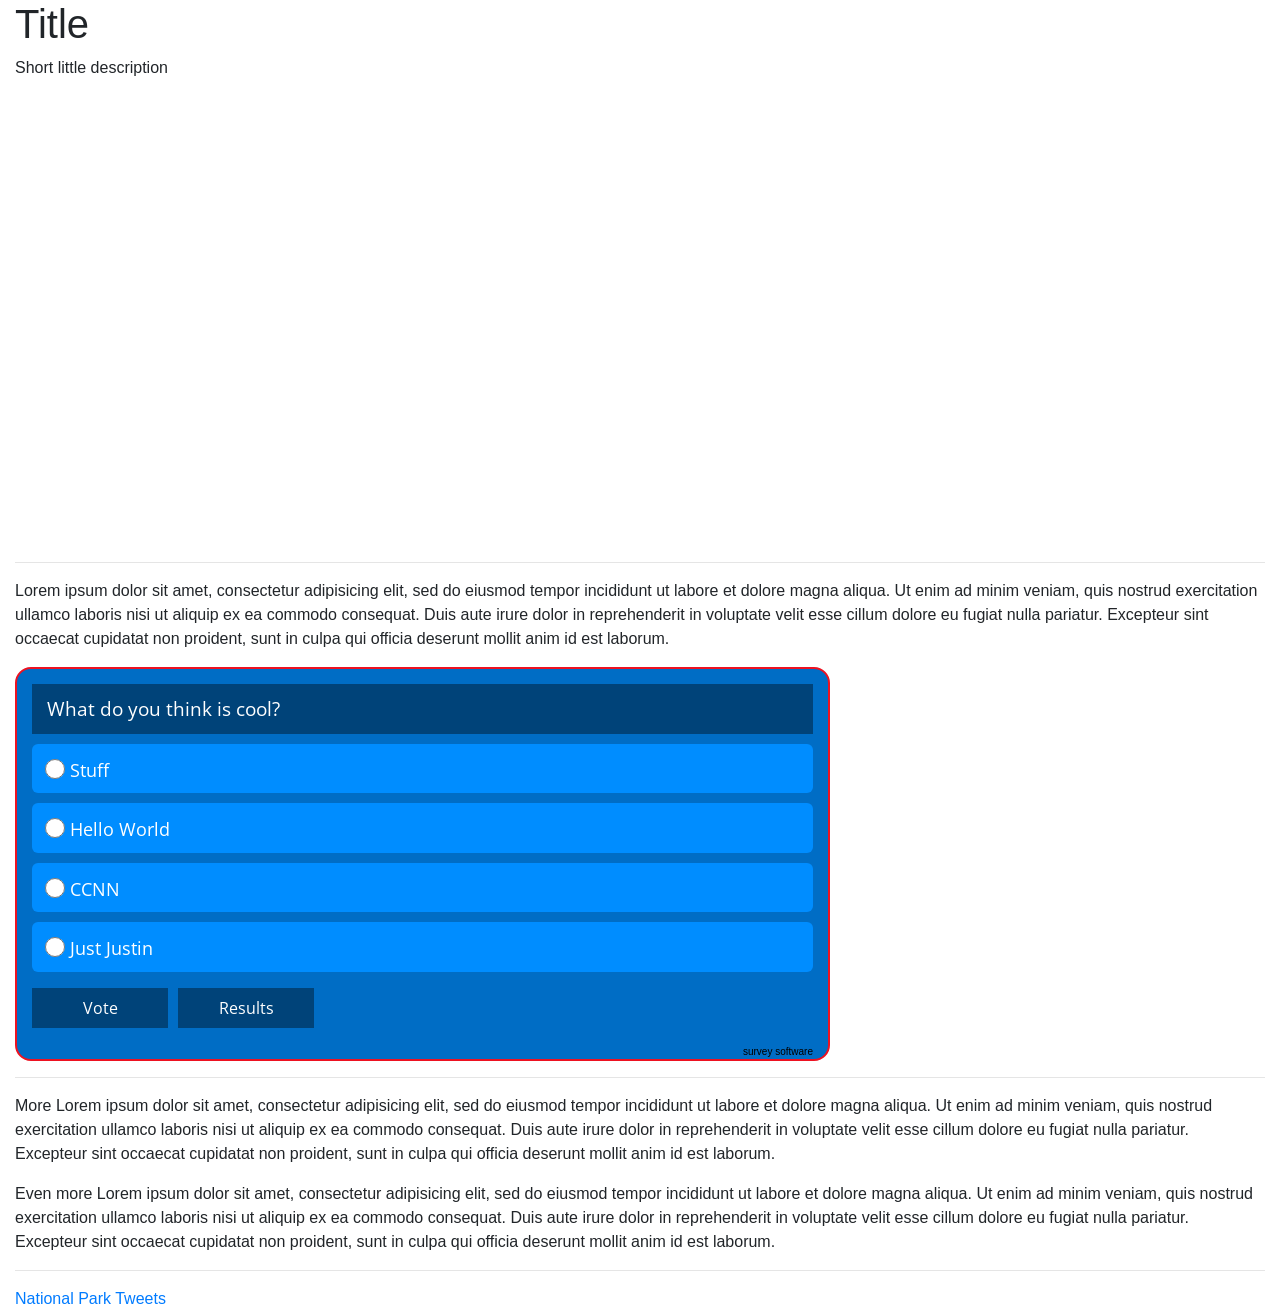
==== page.html @ 218500fc "Fixes Twitter timeline gridview and YouTube video responsiveness" ====
<!DOCTYPE html>
<html lang='en-US'>
  <head>
    <meta charset="utf-8">
    <title>Interactive Graphic Template</title>
    <link rel="stylesheet" href=".style.css" type="text/css">
    <link rel="stylesheet" href="https://maxcdn.bootstrapcdn.com/bootstrap/4.0.0-beta/css/bootstrap.min.css" integrity="sha384-/Y6pD6FV/Vv2HJnA6t+vslU6fwYXjCFtcEpHbNJ0lyAFsXTsjBbfaDjzALeQsN6M" crossorigin="anonymous">
    <script src="https://code.jquery.com/jquery-3.2.1.slim.min.js" integrity="sha384-KJ3o2DKtIkvYIK3UENzmM7KCkRr/rE9/Qpg6aAZGJwFDMVNA/GpGFF93hXpG5KkN" crossorigin="anonymous"></script>
    <script src="https://cdnjs.cloudflare.com/ajax/libs/popper.js/1.11.0/umd/popper.min.js" integrity="sha384-b/U6ypiBEHpOf/4+1nzFpr53nxSS+GLCkfwBdFNTxtclqqenISfwAzpKaMNFNmj4" crossorigin="anonymous"></script>
    <script src="https://maxcdn.bootstrapcdn.com/bootstrap/4.0.0-beta/js/bootstrap.min.js" integrity="sha384-h0AbiXch4ZDo7tp9hKZ4TsHbi047NrKGLO3SEJAg45jXxnGIfYzk4Si90RDIqNm1" crossorigin="anonymous"></script>

  </head>
  <body>
    <div class="container-fluid">
      <h1>Title</h1>
      <p>Short little description</p>
      <div style="max-width: 800px; max-height: 450px" class="embed-responsive embed-responsive-16by9">
        <iframe style="max-width: 800px; max-height: 450px" embed-responsive-item" src="https://www.youtube.com/embed/oHg5SJYRHA0?rel=0" frameborder="0" allowfullscreen"></iframe>
      </div>
      <hr />
      <p>Lorem ipsum dolor sit amet, consectetur adipisicing elit, sed do eiusmod tempor incididunt ut labore et dolore magna aliqua. Ut enim ad minim veniam, quis nostrud exercitation ullamco laboris nisi ut aliquip ex ea commodo consequat. Duis aute irure dolor in reprehenderit in voluptate velit esse cillum dolore eu fugiat nulla pariatur. Excepteur sint occaecat cupidatat non proident, sunt in culpa qui officia deserunt mollit anim id est laborum.</p>
      <div id="qp_all1858307" style="width:100%;"><link href='//fonts.googleapis.com/css?family=Open+Sans' rel='stylesheet' type='text/css'><STYLE>#qp_main1858307 .qp_btna:hover input {background: rgb(0, 38, 68)!important} #qp_all1858307 {max-width:815px;}</STYLE><div id="qp_main1858307" fp='1AB79DbD-50' results=0 style="border-radius: 16px;margin: 0px auto;padding: 15px;background: rgb(0, 109, 197);font-family: 'Open Sans', sans-serif, Arial;color: rgb(0, 0, 0);border: 2px solid rgb(237, 18, 33);max-width: 815px;box-sizing: border-box"><div style="font-size: 1.2em;background-color: rgb(0, 67, 121);color: rgb(255, 255, 255);font-family: 'Open Sans', sans-serif, Arial"><div style="line-height: 30px;padding: 10px 15px">What do you think is cool?</div></div><form id="qp_form1858307" action="//www.poll-maker.com/results1858307x1AB79DbD-50" method="post" target="_blank" style="display: inline;margin: 0px;padding: 0px"><div style="padding: 0px"><input type=hidden name="qp_d1858307" value="42977.2233449031-42977.223330359"><div style="color: rgb(255, 255, 255);background-color: rgb(0, 141, 255);font-family: 'Open Sans', sans-serif, Arial;font-size: 1.1em;line-height: 1.5;padding: 13px 8px 10px;margin: 10px 0px;clear: both;border-radius: 6px" class="qp_a" onClick="var c=this.getElementsByTagName('INPUT')[0]; if((!event.target?event.srcElement:event.target).tagName!='INPUT'){c.checked=(c.type=='radio'?true:!c.checked)};var i=this.parentNode.parentNode.parentNode.getElementsByTagName('INPUT');for(var k=0;k!=i.length;k=k+1){i[k].parentNode.parentNode.setAttribute('sel',i[k].checked?1:0)}"><span style="display: block;padding-left: 30px;cursor: inherit"><input style="float: left;width: 20px;margin-left: -25px;margin-top: 2px;padding: 0px;height: 20px;-webkit-appearance:radio;" name="qp_v1858307" type="radio" value="1" />Stuff</span></div><div style="color: rgb(255, 255, 255);background-color: rgb(0, 141, 255);font-family: 'Open Sans', sans-serif, Arial;font-size: 1.1em;line-height: 1.5;padding: 13px 8px 10px;margin: 10px 0px;clear: both;border-radius: 6px" class="qp_a" onClick="var c=this.getElementsByTagName('INPUT')[0]; if((!event.target?event.srcElement:event.target).tagName!='INPUT'){c.checked=(c.type=='radio'?true:!c.checked)};var i=this.parentNode.parentNode.parentNode.getElementsByTagName('INPUT');for(var k=0;k!=i.length;k=k+1){i[k].parentNode.parentNode.setAttribute('sel',i[k].checked?1:0)}"><span style="display: block;padding-left: 30px;cursor: inherit"><input style="float: left;width: 20px;margin-left: -25px;margin-top: 2px;padding: 0px;height: 20px;-webkit-appearance:radio;" name="qp_v1858307" type="radio" value="2" />Hello World</span></div><div style="color: rgb(255, 255, 255);background-color: rgb(0, 141, 255);font-family: 'Open Sans', sans-serif, Arial;font-size: 1.1em;line-height: 1.5;padding: 13px 8px 10px;margin: 10px 0px;clear: both;border-radius: 6px" class="qp_a" onClick="var c=this.getElementsByTagName('INPUT')[0]; if((!event.target?event.srcElement:event.target).tagName!='INPUT'){c.checked=(c.type=='radio'?true:!c.checked)};var i=this.parentNode.parentNode.parentNode.getElementsByTagName('INPUT');for(var k=0;k!=i.length;k=k+1){i[k].parentNode.parentNode.setAttribute('sel',i[k].checked?1:0)}"><span style="display: block;padding-left: 30px;cursor: inherit"><input style="float: left;width: 20px;margin-left: -25px;margin-top: 2px;padding: 0px;height: 20px;-webkit-appearance:radio;" name="qp_v1858307" type="radio" value="3" />CCNN</span></div><div style="color: rgb(255, 255, 255);background-color: rgb(0, 141, 255);font-family: 'Open Sans', sans-serif, Arial;font-size: 1.1em;line-height: 1.5;padding: 13px 8px 10px;margin: 10px 0px;clear: both;border-radius: 6px" class="qp_a" onClick="var c=this.getElementsByTagName('INPUT')[0]; if((!event.target?event.srcElement:event.target).tagName!='INPUT'){c.checked=(c.type=='radio'?true:!c.checked)};var i=this.parentNode.parentNode.parentNode.getElementsByTagName('INPUT');for(var k=0;k!=i.length;k=k+1){i[k].parentNode.parentNode.setAttribute('sel',i[k].checked?1:0)}"><span style="display: block;padding-left: 30px;cursor: inherit"><input style="float: left;width: 20px;margin-left: -25px;margin-top: 2px;padding: 0px;height: 20px;-webkit-appearance:radio;" name="qp_v1858307" type="radio" value="4" />Just Justin</span></div></div><div style="padding-left: 0px;clear: both;text-align: left;margin: 1em auto"><a style="display: inline-block;box-sizing: border-box;padding-right: 5px;text-decoration: none" class="qp_btna" href="#"><input name="qp_b1858307" style="min-width: 8.5em;padding: 0.5em;background-color: rgb(0, 67, 121);font-family: 'Open Sans', sans-serif, Arial;font-size: 16px;color: rgb(255, 255, 255);cursor: pointer;border: 0px;-webkit-appearance: none;border-radius: 0px" type="submit" btype="v" value="Vote" /></a><a style="display: inline-block;box-sizing: border-box;padding-left: 5px;text-decoration: none" class="qp_btna" href="#"><input name="qp_b1858307" style="min-width: 8.5em;padding: 0.5em;background-color: rgb(0, 67, 121);font-family: 'Open Sans', sans-serif, Arial;font-size: 16px;color: rgb(255, 255, 255);cursor: pointer;border: 0px;-webkit-appearance: none;border-radius: 0px" type="submit" btype="r" value="Results" /></a></div><a id="qp_a1858307" style="float:right;font-family:Arial;font-size:10px;color:rgb(0,0,0);text-decoration:none" href="https://www.survey-maker.com">survey software</a></form><div style="display:none"><div id="qp_rp1858307" style="font-size: 11px;width: 5ex;text-align: right;overflow: hidden;position: absolute;right: 5px;height: 1.5em;line-height: 1.5em"></div><div id="qp_rv1858307" style="font-size: 11px;width: 0%;line-height: 1.5em;text-align: right;color: rgb(255, 255, 255);box-sizing: border-box;padding-right: 3px"></div><div id="qp_rb1858307" style="color: rgb(255, 255, 255);display: block;font-size: 12px"></div><div id="qp_rva1858307" style="background: rgb(0, 111, 185);border-color: rgb(0, 111, 185)"></div><div id="qp_rvb1858307" style="background: rgb(22, 52, 99);border-color: rgb(22, 52, 99)"></div><div id="qp_rvc1858307" style="background: rgb(91, 207, 252);border-color: rgb(20, 129, 171)"></div></div></div></div><script src="//scripts.poll-maker.com/3012/scpolls.js" language="javascript"></script>
      <hr />
      <p>More Lorem ipsum dolor sit amet, consectetur adipisicing elit, sed do eiusmod tempor incididunt ut labore et dolore magna aliqua. Ut enim ad minim veniam, quis nostrud exercitation ullamco laboris nisi ut aliquip ex ea commodo consequat. Duis aute irure dolor in reprehenderit in voluptate velit esse cillum dolore eu fugiat nulla pariatur. Excepteur sint occaecat cupidatat non proident, sunt in culpa qui officia deserunt mollit anim id est laborum.</p>
      <p>Even more Lorem ipsum dolor sit amet, consectetur adipisicing elit, sed do eiusmod tempor incididunt ut labore et dolore magna aliqua. Ut enim ad minim veniam, quis nostrud exercitation ullamco laboris nisi ut aliquip ex ea commodo consequat. Duis aute irure dolor in reprehenderit in voluptate velit esse cillum dolore eu fugiat nulla pariatur. Excepteur sint occaecat cupidatat non proident, sunt in culpa qui officia deserunt mollit anim id est laborum.</p>
      <hr />

      <div>
        <a class="twitter-grid" href="https://twitter.com/TwitterDev/timelines/539487832448843776">National Park Tweets</a> <script async src="https://platform.twitter.com/widgets.js" charset="utf-8"></script>
      </div>
    </div>
  </body>
</html>
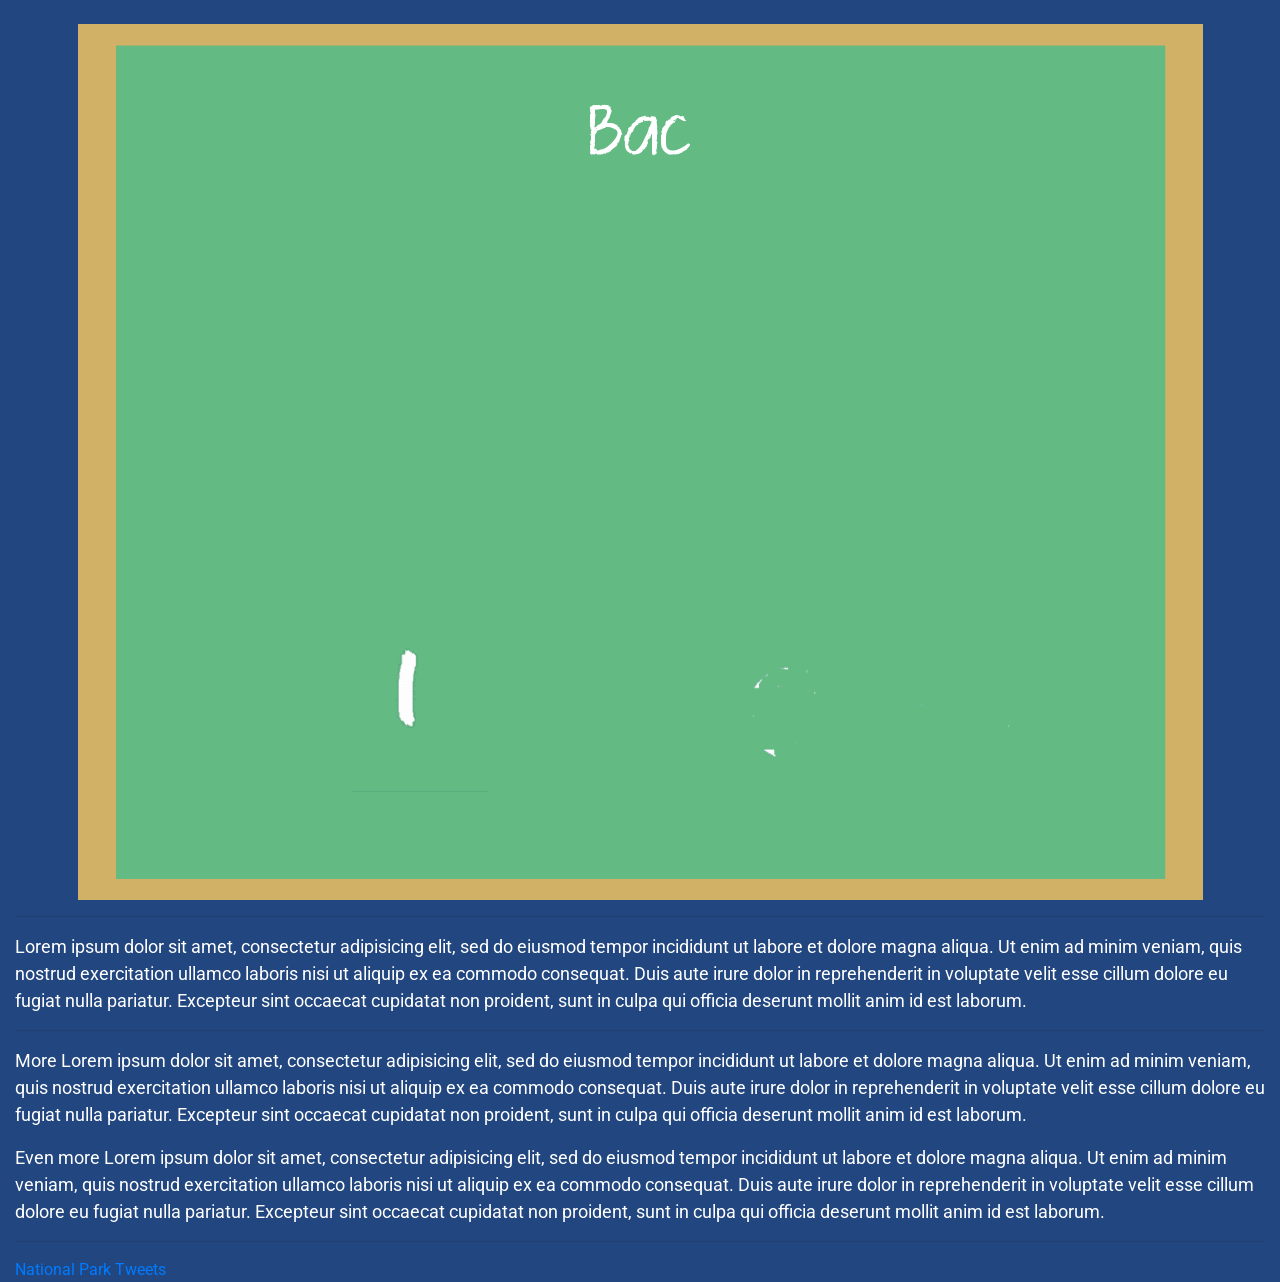
==== commit f85ee695: "Adds chalkboard for YouTube video and 2 gifs that activate when in viwport, a loading screen, and mo" ====
--- a/page.html
+++ b/page.html
@@ -3,23 +3,49 @@
   <head>
     <meta charset="utf-8">
     <title>Interactive Graphic Template</title>
-    <link rel="stylesheet" href=".style.css" type="text/css">
+    <link href="https://fonts.googleapis.com/css?family=Roboto" rel="stylesheet">
+    <link rel="stylesheet" href="./style.css" type="text/css">
     <link rel="stylesheet" href="https://maxcdn.bootstrapcdn.com/bootstrap/4.0.0-beta/css/bootstrap.min.css" integrity="sha384-/Y6pD6FV/Vv2HJnA6t+vslU6fwYXjCFtcEpHbNJ0lyAFsXTsjBbfaDjzALeQsN6M" crossorigin="anonymous">
     <script src="https://code.jquery.com/jquery-3.2.1.slim.min.js" integrity="sha384-KJ3o2DKtIkvYIK3UENzmM7KCkRr/rE9/Qpg6aAZGJwFDMVNA/GpGFF93hXpG5KkN" crossorigin="anonymous"></script>
     <script src="https://cdnjs.cloudflare.com/ajax/libs/popper.js/1.11.0/umd/popper.min.js" integrity="sha384-b/U6ypiBEHpOf/4+1nzFpr53nxSS+GLCkfwBdFNTxtclqqenISfwAzpKaMNFNmj4" crossorigin="anonymous"></script>
     <script src="https://maxcdn.bootstrapcdn.com/bootstrap/4.0.0-beta/js/bootstrap.min.js" integrity="sha384-h0AbiXch4ZDo7tp9hKZ4TsHbi047NrKGLO3SEJAg45jXxnGIfYzk4Si90RDIqNm1" crossorigin="anonymous"></script>
 
   </head>
-  <body>
-    <div class="container-fluid">
-      <h1>Title</h1>
-      <p>Short little description</p>
-      <div style="max-width: 800px; max-height: 450px" class="embed-responsive embed-responsive-16by9">
-        <iframe style="max-width: 800px; max-height: 450px" embed-responsive-item" src="https://www.youtube.com/embed/oHg5SJYRHA0?rel=0" frameborder="0" allowfullscreen"></iframe>
+  <body id="bd">
+    <div id="loading-screen" class="container-fluid">
+      <img src="#" alt="loading screen" />
+    </div>
+    <div id="main-screen" class="container-fluid">
+      <br />
+      <div class="header">
+        <img class="chalkboard-side" src="./res/chalkboard-top.png" alt="top" width="100%"/>
+        <div id="chalkboard">
+          <h1 class="text-center" id="title-line">                             </h1>
+          <br />
+          <div class="row">
+            <div class="col-lg-3 col-xs-4 col-md-2 col-sm-1"></div>
+            <div class="col-lg-6 col-xs-4 col-md-8 col-sm-10">
+              <div id="yt-video-container" style="max-width: 800px; max-height: 450px" class="embed-responsive embed-responsive-16by9">
+                <iframe id="yt-video" class="embed-responsive-item" src="https://www.youtube.com/embed/oHg5SJYRHA0?rel=0" frameborder="0" allowfullscreen></iframe>
+              </div>
+            <div class="col-lg-3 col-xs-4 col-md-2 col-sm-1"></div>
+            </div>
+          </div>
+          <br />
+          <div class="row" id="header-gif-row">
+            <div class="col-md-6">
+              <img class="img-fluid" id="left-arrow" src="#" alt="" />
+            </div>
+            <div class="col-md-6">
+              <img class="img-fluid" id="ccnn-live-animation" src="" alt="" />
+            </div>
+          </div>
+        </div>
+        <img class="img-responsive chalkboard-side" src="./res/chalkboard-bottom.png" alt="bottom" width="100%" />
       </div>
+
       <hr />
       <p>Lorem ipsum dolor sit amet, consectetur adipisicing elit, sed do eiusmod tempor incididunt ut labore et dolore magna aliqua. Ut enim ad minim veniam, quis nostrud exercitation ullamco laboris nisi ut aliquip ex ea commodo consequat. Duis aute irure dolor in reprehenderit in voluptate velit esse cillum dolore eu fugiat nulla pariatur. Excepteur sint occaecat cupidatat non proident, sunt in culpa qui officia deserunt mollit anim id est laborum.</p>
-      <div id="qp_all1858307" style="width:100%;"><link href='//fonts.googleapis.com/css?family=Open+Sans' rel='stylesheet' type='text/css'><STYLE>#qp_main1858307 .qp_btna:hover input {background: rgb(0, 38, 68)!important} #qp_all1858307 {max-width:815px;}</STYLE><div id="qp_main1858307" fp='1AB79DbD-50' results=0 style="border-radius: 16px;margin: 0px auto;padding: 15px;background: rgb(0, 109, 197);font-family: 'Open Sans', sans-serif, Arial;color: rgb(0, 0, 0);border: 2px solid rgb(237, 18, 33);max-width: 815px;box-sizing: border-box"><div style="font-size: 1.2em;background-color: rgb(0, 67, 121);color: rgb(255, 255, 255);font-family: 'Open Sans', sans-serif, Arial"><div style="line-height: 30px;padding: 10px 15px">What do you think is cool?</div></div><form id="qp_form1858307" action="//www.poll-maker.com/results1858307x1AB79DbD-50" method="post" target="_blank" style="display: inline;margin: 0px;padding: 0px"><div style="padding: 0px"><input type=hidden name="qp_d1858307" value="42977.2233449031-42977.223330359"><div style="color: rgb(255, 255, 255);background-color: rgb(0, 141, 255);font-family: 'Open Sans', sans-serif, Arial;font-size: 1.1em;line-height: 1.5;padding: 13px 8px 10px;margin: 10px 0px;clear: both;border-radius: 6px" class="qp_a" onClick="var c=this.getElementsByTagName('INPUT')[0]; if((!event.target?event.srcElement:event.target).tagName!='INPUT'){c.checked=(c.type=='radio'?true:!c.checked)};var i=this.parentNode.parentNode.parentNode.getElementsByTagName('INPUT');for(var k=0;k!=i.length;k=k+1){i[k].parentNode.parentNode.setAttribute('sel',i[k].checked?1:0)}"><span style="display: block;padding-left: 30px;cursor: inherit"><input style="float: left;width: 20px;margin-left: -25px;margin-top: 2px;padding: 0px;height: 20px;-webkit-appearance:radio;" name="qp_v1858307" type="radio" value="1" />Stuff</span></div><div style="color: rgb(255, 255, 255);background-color: rgb(0, 141, 255);font-family: 'Open Sans', sans-serif, Arial;font-size: 1.1em;line-height: 1.5;padding: 13px 8px 10px;margin: 10px 0px;clear: both;border-radius: 6px" class="qp_a" onClick="var c=this.getElementsByTagName('INPUT')[0]; if((!event.target?event.srcElement:event.target).tagName!='INPUT'){c.checked=(c.type=='radio'?true:!c.checked)};var i=this.parentNode.parentNode.parentNode.getElementsByTagName('INPUT');for(var k=0;k!=i.length;k=k+1){i[k].parentNode.parentNode.setAttribute('sel',i[k].checked?1:0)}"><span style="display: block;padding-left: 30px;cursor: inherit"><input style="float: left;width: 20px;margin-left: -25px;margin-top: 2px;padding: 0px;height: 20px;-webkit-appearance:radio;" name="qp_v1858307" type="radio" value="2" />Hello World</span></div><div style="color: rgb(255, 255, 255);background-color: rgb(0, 141, 255);font-family: 'Open Sans', sans-serif, Arial;font-size: 1.1em;line-height: 1.5;padding: 13px 8px 10px;margin: 10px 0px;clear: both;border-radius: 6px" class="qp_a" onClick="var c=this.getElementsByTagName('INPUT')[0]; if((!event.target?event.srcElement:event.target).tagName!='INPUT'){c.checked=(c.type=='radio'?true:!c.checked)};var i=this.parentNode.parentNode.parentNode.getElementsByTagName('INPUT');for(var k=0;k!=i.length;k=k+1){i[k].parentNode.parentNode.setAttribute('sel',i[k].checked?1:0)}"><span style="display: block;padding-left: 30px;cursor: inherit"><input style="float: left;width: 20px;margin-left: -25px;margin-top: 2px;padding: 0px;height: 20px;-webkit-appearance:radio;" name="qp_v1858307" type="radio" value="3" />CCNN</span></div><div style="color: rgb(255, 255, 255);background-color: rgb(0, 141, 255);font-family: 'Open Sans', sans-serif, Arial;font-size: 1.1em;line-height: 1.5;padding: 13px 8px 10px;margin: 10px 0px;clear: both;border-radius: 6px" class="qp_a" onClick="var c=this.getElementsByTagName('INPUT')[0]; if((!event.target?event.srcElement:event.target).tagName!='INPUT'){c.checked=(c.type=='radio'?true:!c.checked)};var i=this.parentNode.parentNode.parentNode.getElementsByTagName('INPUT');for(var k=0;k!=i.length;k=k+1){i[k].parentNode.parentNode.setAttribute('sel',i[k].checked?1:0)}"><span style="display: block;padding-left: 30px;cursor: inherit"><input style="float: left;width: 20px;margin-left: -25px;margin-top: 2px;padding: 0px;height: 20px;-webkit-appearance:radio;" name="qp_v1858307" type="radio" value="4" />Just Justin</span></div></div><div style="padding-left: 0px;clear: both;text-align: left;margin: 1em auto"><a style="display: inline-block;box-sizing: border-box;padding-right: 5px;text-decoration: none" class="qp_btna" href="#"><input name="qp_b1858307" style="min-width: 8.5em;padding: 0.5em;background-color: rgb(0, 67, 121);font-family: 'Open Sans', sans-serif, Arial;font-size: 16px;color: rgb(255, 255, 255);cursor: pointer;border: 0px;-webkit-appearance: none;border-radius: 0px" type="submit" btype="v" value="Vote" /></a><a style="display: inline-block;box-sizing: border-box;padding-left: 5px;text-decoration: none" class="qp_btna" href="#"><input name="qp_b1858307" style="min-width: 8.5em;padding: 0.5em;background-color: rgb(0, 67, 121);font-family: 'Open Sans', sans-serif, Arial;font-size: 16px;color: rgb(255, 255, 255);cursor: pointer;border: 0px;-webkit-appearance: none;border-radius: 0px" type="submit" btype="r" value="Results" /></a></div><a id="qp_a1858307" style="float:right;font-family:Arial;font-size:10px;color:rgb(0,0,0);text-decoration:none" href="https://www.survey-maker.com">survey software</a></form><div style="display:none"><div id="qp_rp1858307" style="font-size: 11px;width: 5ex;text-align: right;overflow: hidden;position: absolute;right: 5px;height: 1.5em;line-height: 1.5em"></div><div id="qp_rv1858307" style="font-size: 11px;width: 0%;line-height: 1.5em;text-align: right;color: rgb(255, 255, 255);box-sizing: border-box;padding-right: 3px"></div><div id="qp_rb1858307" style="color: rgb(255, 255, 255);display: block;font-size: 12px"></div><div id="qp_rva1858307" style="background: rgb(0, 111, 185);border-color: rgb(0, 111, 185)"></div><div id="qp_rvb1858307" style="background: rgb(22, 52, 99);border-color: rgb(22, 52, 99)"></div><div id="qp_rvc1858307" style="background: rgb(91, 207, 252);border-color: rgb(20, 129, 171)"></div></div></div></div><script src="//scripts.poll-maker.com/3012/scpolls.js" language="javascript"></script>
       <hr />
       <p>More Lorem ipsum dolor sit amet, consectetur adipisicing elit, sed do eiusmod tempor incididunt ut labore et dolore magna aliqua. Ut enim ad minim veniam, quis nostrud exercitation ullamco laboris nisi ut aliquip ex ea commodo consequat. Duis aute irure dolor in reprehenderit in voluptate velit esse cillum dolore eu fugiat nulla pariatur. Excepteur sint occaecat cupidatat non proident, sunt in culpa qui officia deserunt mollit anim id est laborum.</p>
       <p>Even more Lorem ipsum dolor sit amet, consectetur adipisicing elit, sed do eiusmod tempor incididunt ut labore et dolore magna aliqua. Ut enim ad minim veniam, quis nostrud exercitation ullamco laboris nisi ut aliquip ex ea commodo consequat. Duis aute irure dolor in reprehenderit in voluptate velit esse cillum dolore eu fugiat nulla pariatur. Excepteur sint occaecat cupidatat non proident, sunt in culpa qui officia deserunt mollit anim id est laborum.</p>
@@ -30,4 +56,132 @@
       </div>
     </div>
   </body>
+  <script>
+    function sleep(ms) {
+      return new Promise(resolve => setTimeout(resolve, ms));
+    }
+
+    async function playGif(gifId, gifTime, stillImage, movingImage) {
+      document.getElementById(gifId).src = movingImage;
+      for (var i = 0; i <= gifTime; i++) {
+        await sleep(1000);
+        if (i == gifTime) {
+          document.getElementById(gifId).src = stillImage;
+        }
+      }
+    }
+
+    async function typeWrite(textId, string, beginningIndex, endingIndex) {
+      for (var i = 0; i < string.length; i++) {
+        await sleep(100);
+        document.getElementById(textId).innerHTML = string.substring(0, i + 1);
+      }
+      await sleep(200);
+      emphasize(textId, string, beginningIndex, endingIndex);
+    }
+
+    async function emphasize(textId, string, beginningIndex, endingIndex) {
+      /* document.getElementById(textId).innerHTML =
+      string.substring(0, beginningIndex) + "<em><strong>" +
+      string.substring(beginningIndex, endingIndex) + "</strong></em> " +
+      string.substring(endingIndex, string.length + 1); */
+      var x = document.getElementById(textId);
+      var stringLength = endingIndex - beginningIndex;
+      for (var i = 0; i < stringLength; i++) {
+        x.innerHTML = string.substring(0, beginningIndex) +
+                      "<u>" + string.substring(beginningIndex, i + beginningIndex + 1) +
+                      "</u>" + string.substring(i + beginningIndex + 1, endingIndex)
+                      + string.substring(endingIndex, string.length);
+        await sleep(200);
+      }
+    }
+
+    function toggleElement(id) {
+      var element = document.getElementById(id);
+      if (element.style.display === "none") {
+        element.style.display = "block";
+      } else {
+        element.style.display = "none";
+      }
+    }
+
+    function changeBackground(id, color) {
+      document.getElementById(id).setAttribute("style", "background-color: " + color);
+    }
+
+    function spawnGif(id, src, alt) {
+      document.getElementById(id).src = src;
+      document.getElementById(id).alt = alt;
+    }
+    var wasInView = false;
+
+    async function main() {
+      toggleElement("loading-screen");
+      console.log("Loaded")
+      changeBackground("bd", "#22467f")
+      toggleElement("main-screen");
+      await sleep(750);
+      var headerString = "Back to School: the New Teachers' Story";
+
+      typeWrite("title-line", headerString, 24, 32);
+
+      spawnGif("left-arrow", "./res/arrow.png", "down arrow");
+      spawnGif("ccnn-live-animation", "./res/ccnnlive-still.gif", "CCNN Live");
+
+      var ccnnLiveAnimation = document.getElementById("ccnn-live-animation");
+      var leftArrow = document.getElementById("left-arrow");
+
+      window.onscroll = function() {
+        playGifWhenSeen("left-arrow", 2, "./res/arrow.png", "./res/arrow.gif", leftArrowState);
+        playGifWhenSeen("ccnn-live-animation", 6, "./res/ccnnlive-still.gif", "./res/ccnnlive.gif", ccnnLiveState);
+      }
+
+      ccnnLiveAnimation.onmouseover = function() {
+        playGifWhenSeen("ccnn-live-animation", 6, "./res/ccnnlive-still.gif", "./res/ccnnlive.gif", ccnnLiveState);
+      }
+      leftArrow.onmouseover = function() {
+        playGifWhenSeen("left-arrow", 2, "./res/arrow.png", "./res/arrow.gif", leftArrowState);
+      }
+
+    }
+    var leftArrowState = false;
+    var ccnnLiveState = false;
+
+    async function playGifWhenSeen(id, time, stillImage, movingImage, lastState) {
+      var element = document.getElementById(id);
+      if ((isInViewport(element) == true) && (lastState == false)) {
+        playGif(id, time, stillImage, movingImage);
+        if (id == "left-arrow") {
+          leftArrowState = true;
+        } else {
+          ccnnLiveState = true;
+        }
+      } else {
+        if (isInViewport(element) == false) {
+          if (id == "left-arrow") {
+            leftArrowState = false;
+          } else {
+            ccnnLiveState = false;
+          }
+        }
+      }
+    }
+    function isInViewport(element) {
+      var rect = element.getBoundingClientRect();
+      var html = document.documentElement;
+      return (
+        rect.top >= 0 &&
+        rect.left >= 0 &&
+        rect.bottom <= (window.innerHeight || html.clientHeight) &&
+        rect.right <= (window.innerWidth || html.clientWidth)
+      );
+    }
+
+    changeBackground("bd", "#63BA82");
+    toggleElement("main-screen");
+
+    window.onload = function() {
+      main();
+    }
+  </script>
 </html>
--- a/style.css
+++ b/style.css
@@ -0,0 +1,89 @@
+@font-face {
+	font-family: "Chalkboard";
+	src: url("./res/KGTenThousandReasons.ttf") format("truetype");
+}
+
+#loading-screen {
+	margin: 0;
+	padding: 0;
+	position: absolute;
+	background-color: #63BA82;
+	length: 100%;
+}
+
+#loading-screen img {
+	max-width: 85%;
+}
+
+html, body {
+	height: 100%;
+	margin: 0;
+}
+
+body h1, p {
+	color: white;
+	font-family: "Roboto", sans-serif;
+}
+
+body h1 {
+	font-size: 4vw;
+	font-family: "Roboto Bold", "Roboto", sans-serif;
+}
+
+body p {
+	font-size: 18px;
+}
+
+.header h1 {
+	text-align: center;
+	font-family: "Chalkboard", sans-serif;
+	max-width: 11em;
+	min-height: 2.5em;
+	display: inline-block;
+	margin: 30px;
+}
+
+.header {
+	max-width: 90%;
+	text-align: center;
+	display: block;
+	float: none;
+	margin-left: auto;
+	margin-right: auto;
+	margin-top: 0;
+	margin-bottom: 0;
+	padding: 0;
+}
+
+.chalkboard-side {
+	margin: 0;
+	padding: 0;
+	display: block;
+}
+
+#left-arrow {
+	margin-top: 50px;
+	max-width: 25%;
+	margin-left: 25%;
+}
+
+#ccnn-live-animation {
+	max-width: 400px;
+	margin-top: 30px;
+	width: 100%;
+}
+
+#chalkboard {
+	margin: 0;
+	background-image: url("./res/chalkboard.png");
+	background-size: 100% auto;
+}
+
+#yt-video-container {
+	text-align: center;
+}
+
+#yt-video {
+	max-width: 800px 50%;
+	max-height: 450px auto;
+}
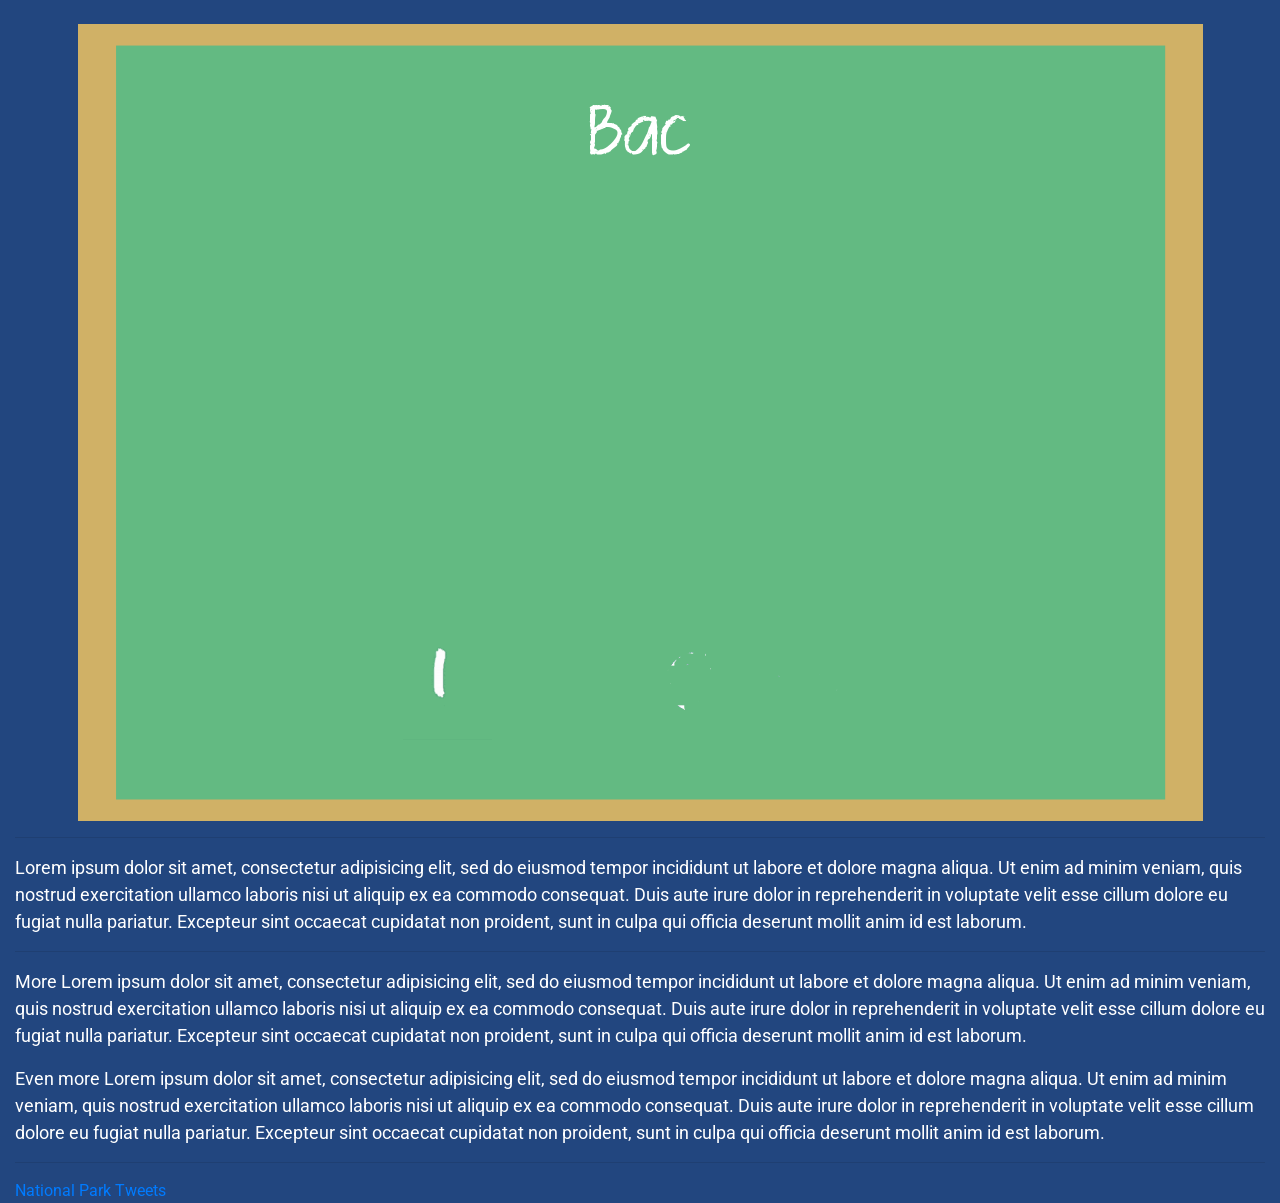
==== commit 76a24bf4: "Fixes the two gifs to align properly" ====
--- a/page.html
+++ b/page.html
@@ -33,11 +33,15 @@
           </div>
           <br />
           <div class="row" id="header-gif-row">
-            <div class="col-md-6">
+            <div class="col-xs-3 col-sm-2 col-md-2 col-lg-2">
+            </div>
+            <div class="col-xs-2 col-sm-4 col-md-4 col-lg-4">
               <img class="img-fluid" id="left-arrow" src="#" alt="" />
             </div>
-            <div class="col-md-6">
+            <div class="col-xs-2 col-sm-4 col-md-3 col-lg-3">
               <img class="img-fluid" id="ccnn-live-animation" src="" alt="" />
+            </div>
+            <div class="col-xs-3 col-sm-2 col-md-2 col-lg-2">
             </div>
           </div>
         </div>
@@ -137,10 +141,10 @@
       }
 
       ccnnLiveAnimation.onmouseover = function() {
-        playGifWhenSeen("ccnn-live-animation", 6, "./res/ccnnlive-still.gif", "./res/ccnnlive.gif", ccnnLiveState);
+        playGif("ccnn-live-animation", 6, "./res/ccnnlive-still.gif", "./res/ccnnlive.gif");
       }
       leftArrow.onmouseover = function() {
-        playGifWhenSeen("left-arrow", 2, "./res/arrow.png", "./res/arrow.gif", leftArrowState);
+        playGif("left-arrow", 2, "./res/arrow.png", "./res/arrow.gif");
       }
 
     }
--- a/style.css
+++ b/style.css
@@ -64,7 +64,6 @@
 #left-arrow {
 	margin-top: 50px;
 	max-width: 25%;
-	margin-left: 25%;
 }
 
 #ccnn-live-animation {
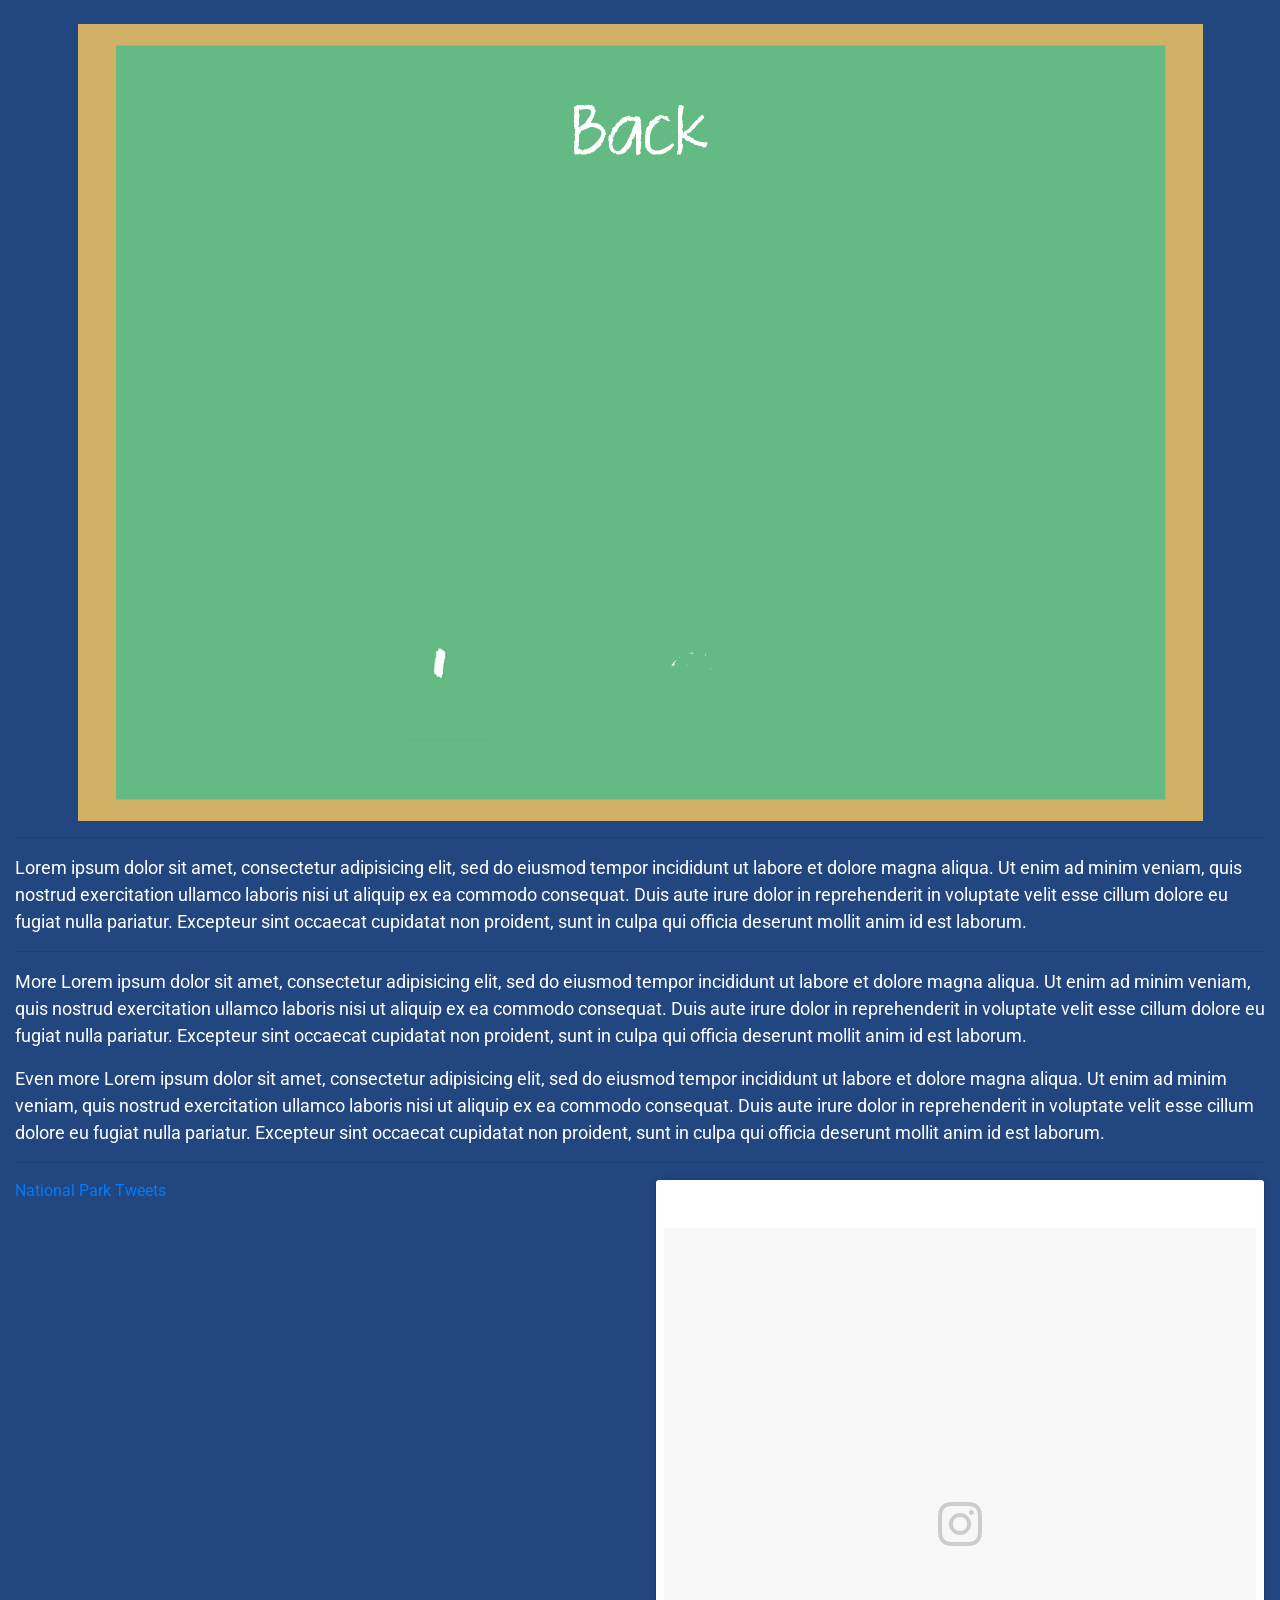
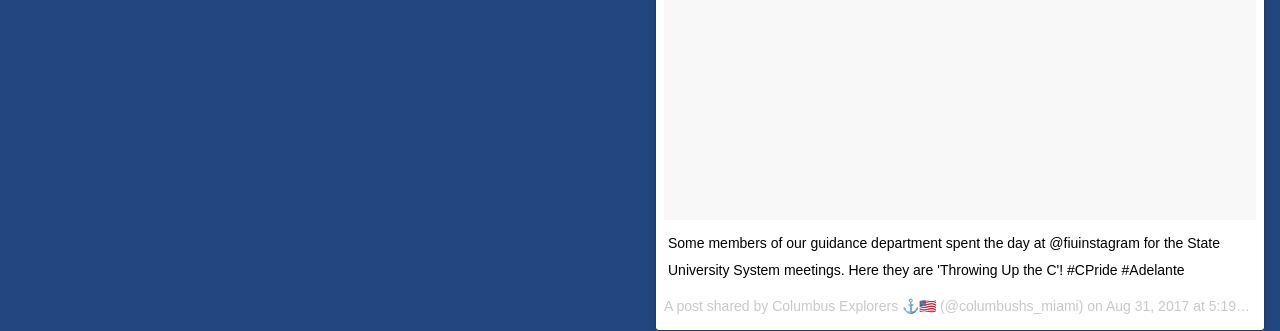
==== commit 1187de6f: "Adds stuff" ====
--- a/page.html
+++ b/page.html
@@ -33,6 +33,8 @@
           </div>
           <br />
           <div class="row" id="header-gif-row">
+            <div class="col-xs-2 col-md-0 col-lg-0 col-xl-0">
+            </div>
             <div class="col-xs-3 col-sm-2 col-md-2 col-lg-2">
             </div>
             <div class="col-xs-2 col-sm-4 col-md-4 col-lg-4">
@@ -42,6 +44,8 @@
               <img class="img-fluid" id="ccnn-live-animation" src="" alt="" />
             </div>
             <div class="col-xs-3 col-sm-2 col-md-2 col-lg-2">
+            </div>
+            <div class="col-xs-2 col-md-0 col-lg-0 col-xl">
             </div>
           </div>
         </div>
@@ -54,9 +58,14 @@
       <p>More Lorem ipsum dolor sit amet, consectetur adipisicing elit, sed do eiusmod tempor incididunt ut labore et dolore magna aliqua. Ut enim ad minim veniam, quis nostrud exercitation ullamco laboris nisi ut aliquip ex ea commodo consequat. Duis aute irure dolor in reprehenderit in voluptate velit esse cillum dolore eu fugiat nulla pariatur. Excepteur sint occaecat cupidatat non proident, sunt in culpa qui officia deserunt mollit anim id est laborum.</p>
       <p>Even more Lorem ipsum dolor sit amet, consectetur adipisicing elit, sed do eiusmod tempor incididunt ut labore et dolore magna aliqua. Ut enim ad minim veniam, quis nostrud exercitation ullamco laboris nisi ut aliquip ex ea commodo consequat. Duis aute irure dolor in reprehenderit in voluptate velit esse cillum dolore eu fugiat nulla pariatur. Excepteur sint occaecat cupidatat non proident, sunt in culpa qui officia deserunt mollit anim id est laborum.</p>
       <hr />
-
-      <div>
-        <a class="twitter-grid" href="https://twitter.com/TwitterDev/timelines/539487832448843776">National Park Tweets</a> <script async src="https://platform.twitter.com/widgets.js" charset="utf-8"></script>
+      <div class="row">
+        <div class="col-xs-12 col-sm-12 col-md-6 col-lg-6">
+          <a class="twitter-grid" href="https://twitter.com/TwitterDev/timelines/539487832448843776">National Park Tweets</a> <script async src="https://platform.twitter.com/widgets.js" charset="utf-8"></script>
+        </div>
+        <div class="col-xs-12 col-sm-12 col-md-6">
+          <blockquote class="instagram-media" data-instgrm-captioned data-instgrm-version="7" style=" background:#FFF; border:0; border-radius:3px; box-shadow:0 0 1px 0 rgba(0,0,0,0.5),0 1px 10px 0 rgba(0,0,0,0.15); margin: 1px; max-width:658px; padding:0; width:99.375%; width:-webkit-calc(100% - 2px); width:calc(100% - 2px);"><div style="padding:8px;"> <div style=" background:#F8F8F8; line-height:0; margin-top:40px; padding:50.0% 0; text-align:center; width:100%;"> <div style=" background:url([data-uri]); display:block; height:44px; margin:0 auto -44px; position:relative; top:-22px; width:44px;"></div></div> <p style=" margin:8px 0 0 0; padding:0 4px;"> <a href="https://www.instagram.com/p/BYemColAEPM/" style=" color:#000; font-family:Arial,sans-serif; font-size:14px; font-style:normal; font-weight:normal; line-height:17px; text-decoration:none; word-wrap:break-word;" target="_blank">Some members of our guidance department spent the day at @fiuinstagram for the State University System meetings. Here they are &#39;Throwing Up the C&#39;! #CPride #Adelante</a></p> <p style=" color:#c9c8cd; font-family:Arial,sans-serif; font-size:14px; line-height:17px; margin-bottom:0; margin-top:8px; overflow:hidden; padding:8px 0 7px; text-align:center; text-overflow:ellipsis; white-space:nowrap;">A post shared by Columbus Explorers ⚓️🇺🇸 (@columbushs_miami) on <time style=" font-family:Arial,sans-serif; font-size:14px; line-height:17px;" datetime="2017-09-01T00:19:20+00:00">Aug 31, 2017 at 5:19pm PDT</time></p></div></blockquote>
+          <script async defer src="//platform.instagram.com/en_US/embeds.js"></script>
+        </div>
       </div>
     </div>
   </body>
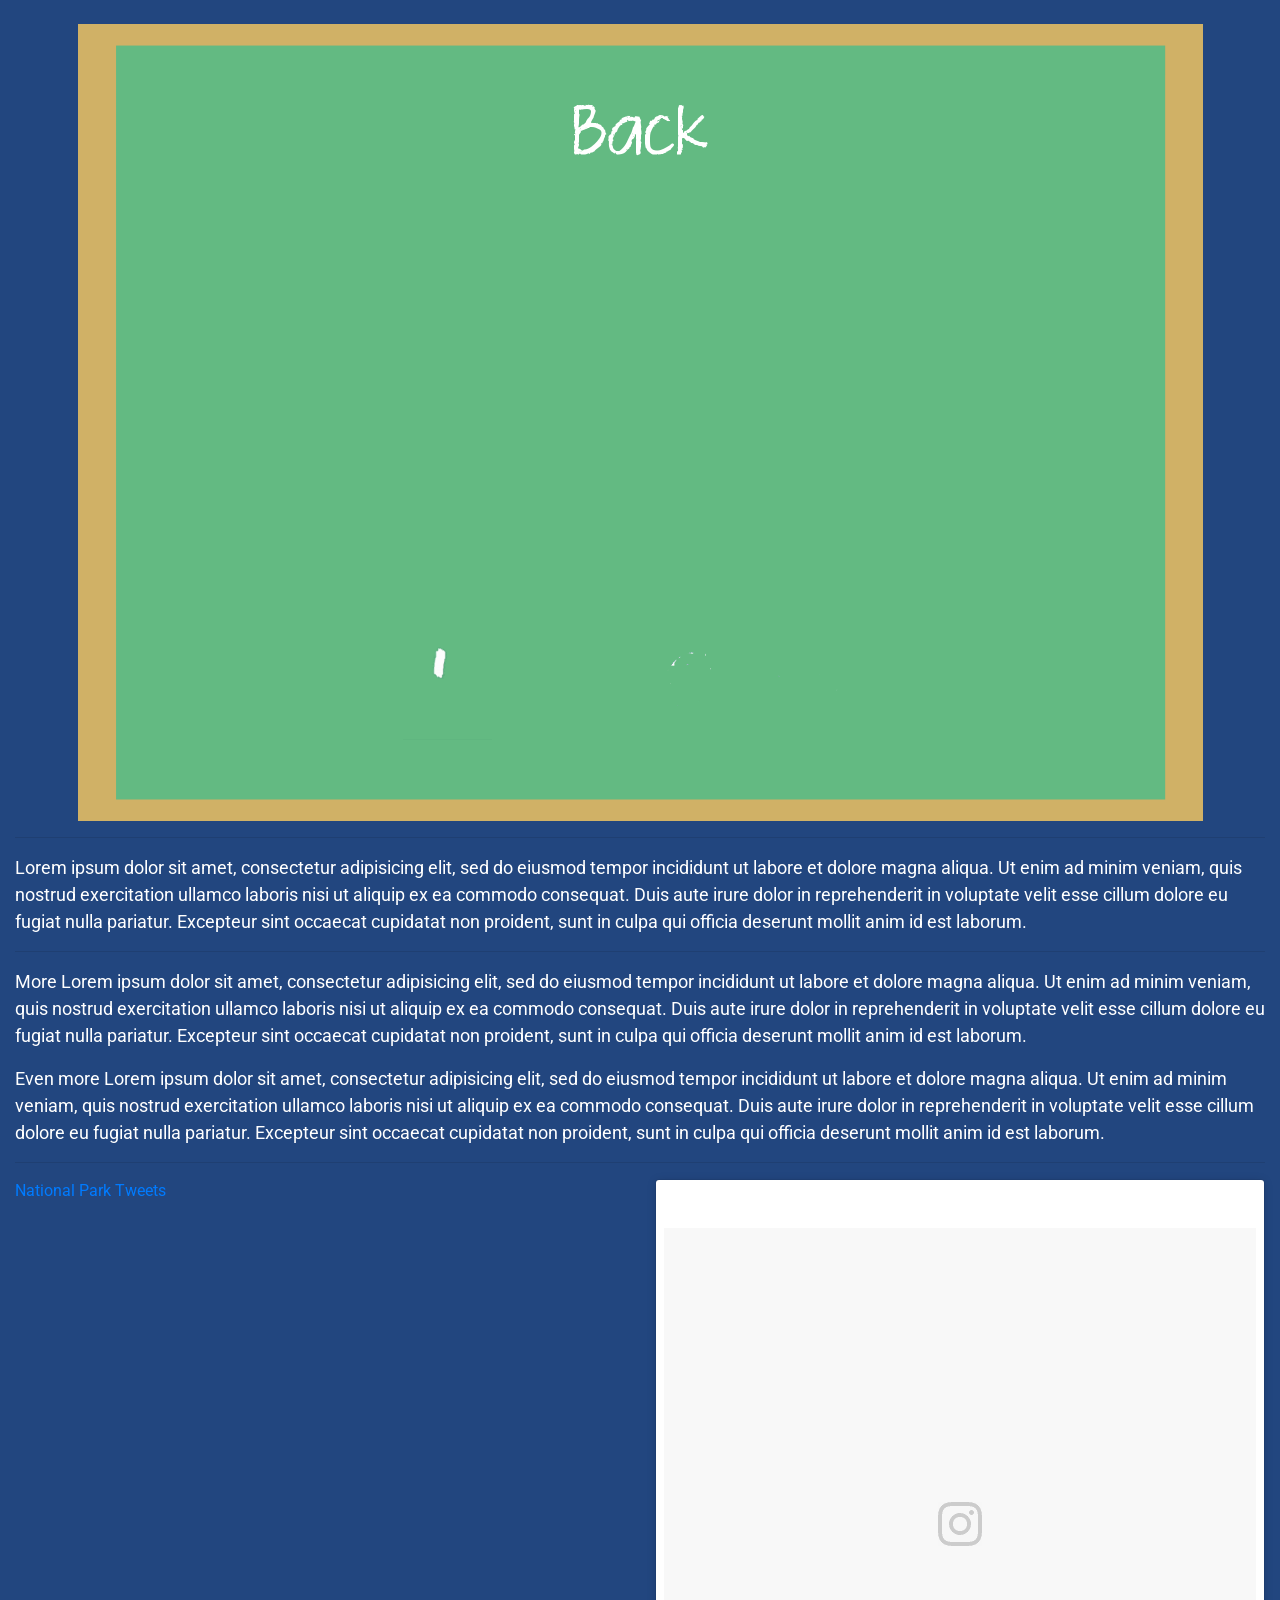
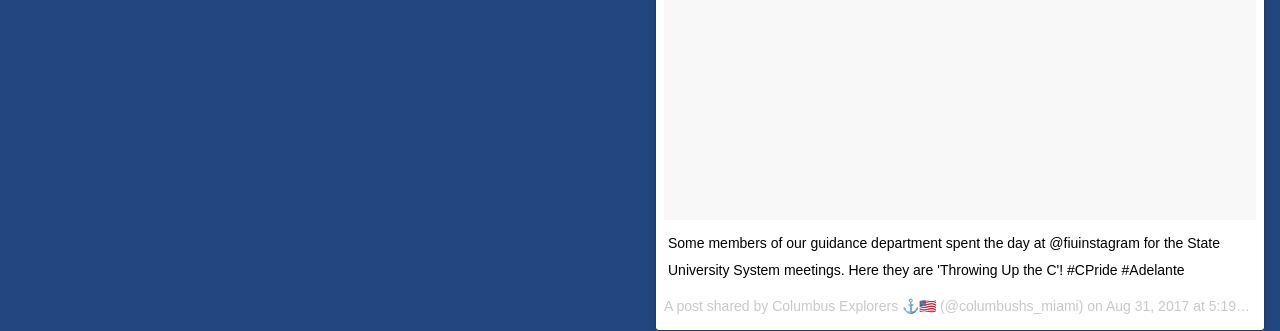
==== commit b30e5c7f: "Fixes loading screens" ====
--- a/page.html
+++ b/page.html
@@ -13,14 +13,14 @@
   </head>
   <body id="bd">
     <div id="loading-screen" class="container-fluid">
-      <img src="#" alt="loading screen" />
+      <img id="gif" src="#" alt="loading screen" />
     </div>
     <div id="main-screen" class="container-fluid">
       <br />
       <div class="header">
         <img class="chalkboard-side" src="./res/chalkboard-top.png" alt="top" width="100%"/>
         <div id="chalkboard">
-          <h1 class="text-center" id="title-line">                             </h1>
+          <h1 class="text-center" id="title-line"></h1>
           <br />
           <div class="row">
             <div class="col-lg-3 col-xs-4 col-md-2 col-sm-1"></div>
@@ -65,6 +65,7 @@
         <div class="col-xs-12 col-sm-12 col-md-6">
           <blockquote class="instagram-media" data-instgrm-captioned data-instgrm-version="7" style=" background:#FFF; border:0; border-radius:3px; box-shadow:0 0 1px 0 rgba(0,0,0,0.5),0 1px 10px 0 rgba(0,0,0,0.15); margin: 1px; max-width:658px; padding:0; width:99.375%; width:-webkit-calc(100% - 2px); width:calc(100% - 2px);"><div style="padding:8px;"> <div style=" background:#F8F8F8; line-height:0; margin-top:40px; padding:50.0% 0; text-align:center; width:100%;"> <div style=" background:url([data-uri]); display:block; height:44px; margin:0 auto -44px; position:relative; top:-22px; width:44px;"></div></div> <p style=" margin:8px 0 0 0; padding:0 4px;"> <a href="https://www.instagram.com/p/BYemColAEPM/" style=" color:#000; font-family:Arial,sans-serif; font-size:14px; font-style:normal; font-weight:normal; line-height:17px; text-decoration:none; word-wrap:break-word;" target="_blank">Some members of our guidance department spent the day at @fiuinstagram for the State University System meetings. Here they are &#39;Throwing Up the C&#39;! #CPride #Adelante</a></p> <p style=" color:#c9c8cd; font-family:Arial,sans-serif; font-size:14px; line-height:17px; margin-bottom:0; margin-top:8px; overflow:hidden; padding:8px 0 7px; text-align:center; text-overflow:ellipsis; white-space:nowrap;">A post shared by Columbus Explorers ⚓️🇺🇸 (@columbushs_miami) on <time style=" font-family:Arial,sans-serif; font-size:14px; line-height:17px;" datetime="2017-09-01T00:19:20+00:00">Aug 31, 2017 at 5:19pm PDT</time></p></div></blockquote>
           <script async defer src="//platform.instagram.com/en_US/embeds.js"></script>
+          <script async defer src="http://platform.instagram.com/en_US/embeds.js"></script>
         </div>
       </div>
     </div>
@@ -191,8 +192,9 @@
     }
 
     changeBackground("bd", "#63BA82");
+    spawnGif("gif", "./res/loading-math.gif", "loading screen");
+    playGif("gif", 6, "./res/loading-math.gif","./res/loading-math.gif");
     toggleElement("main-screen");
-
     window.onload = function() {
       main();
     }
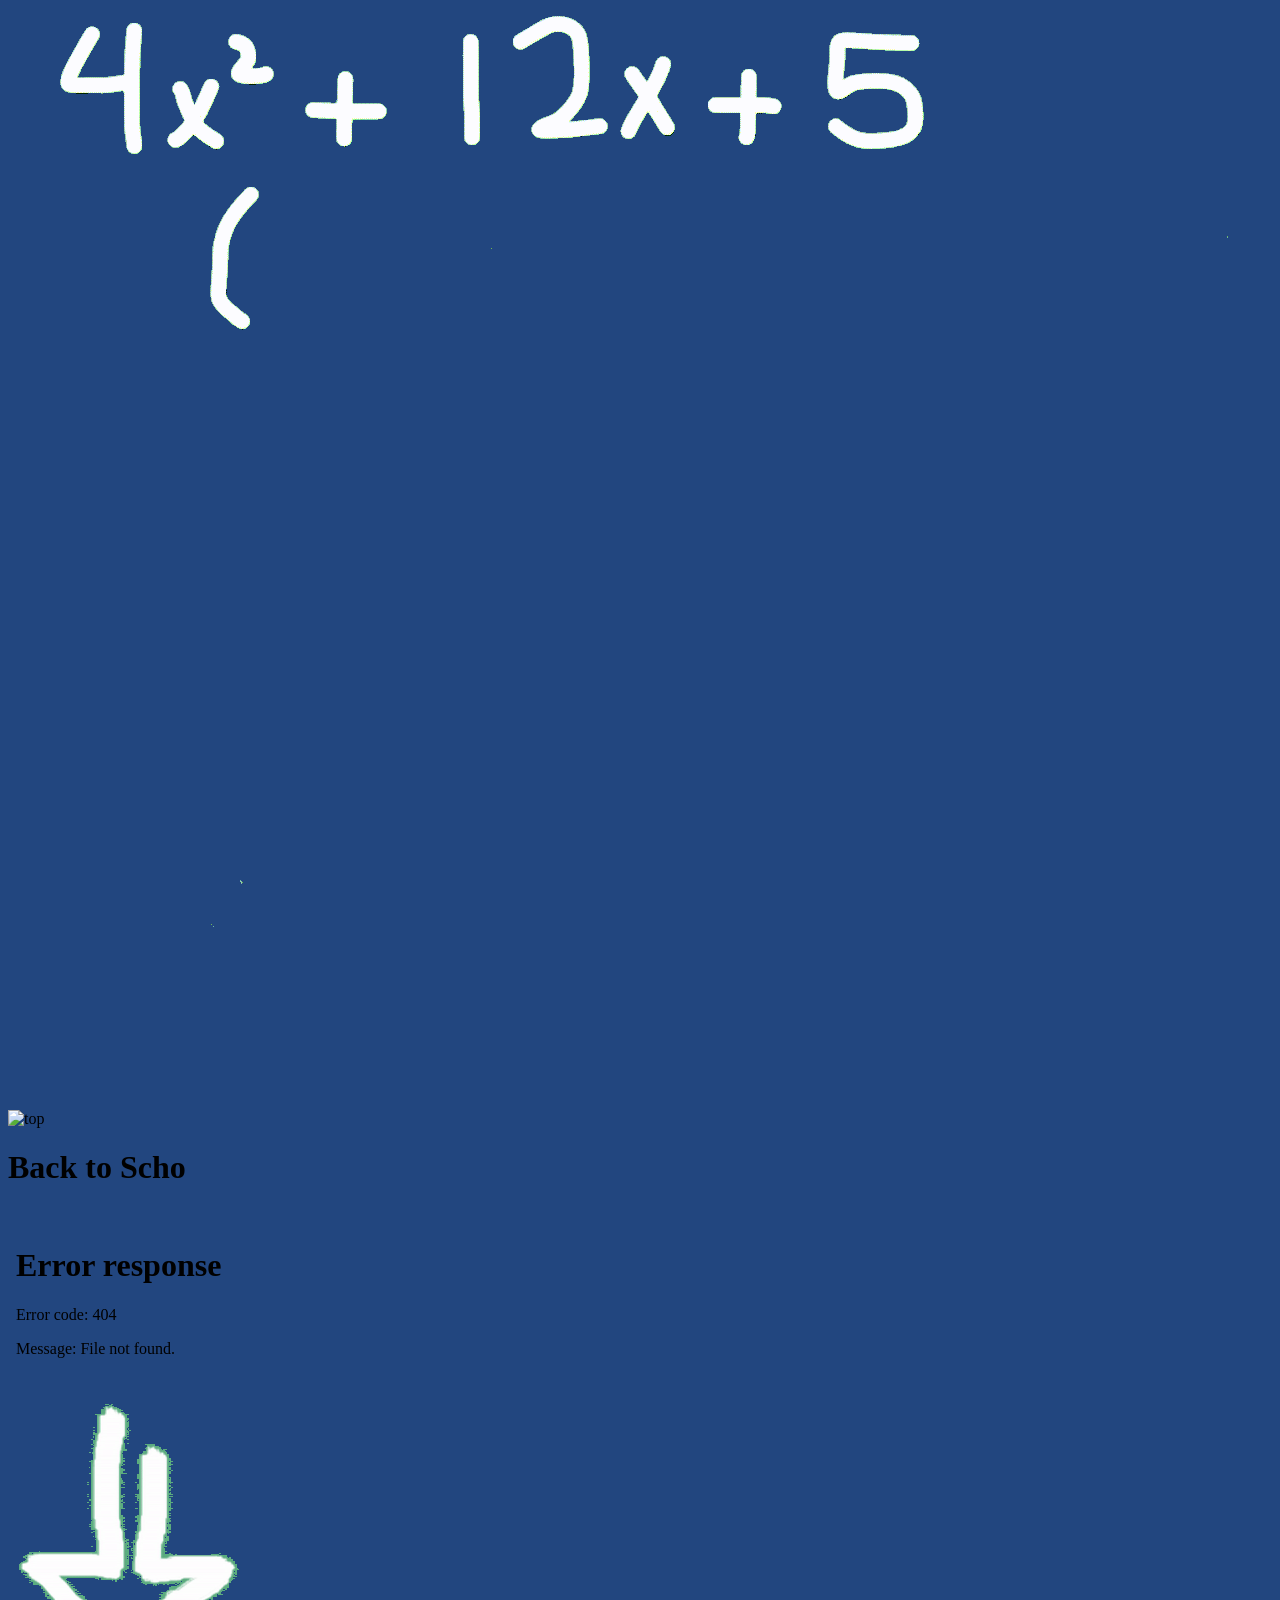
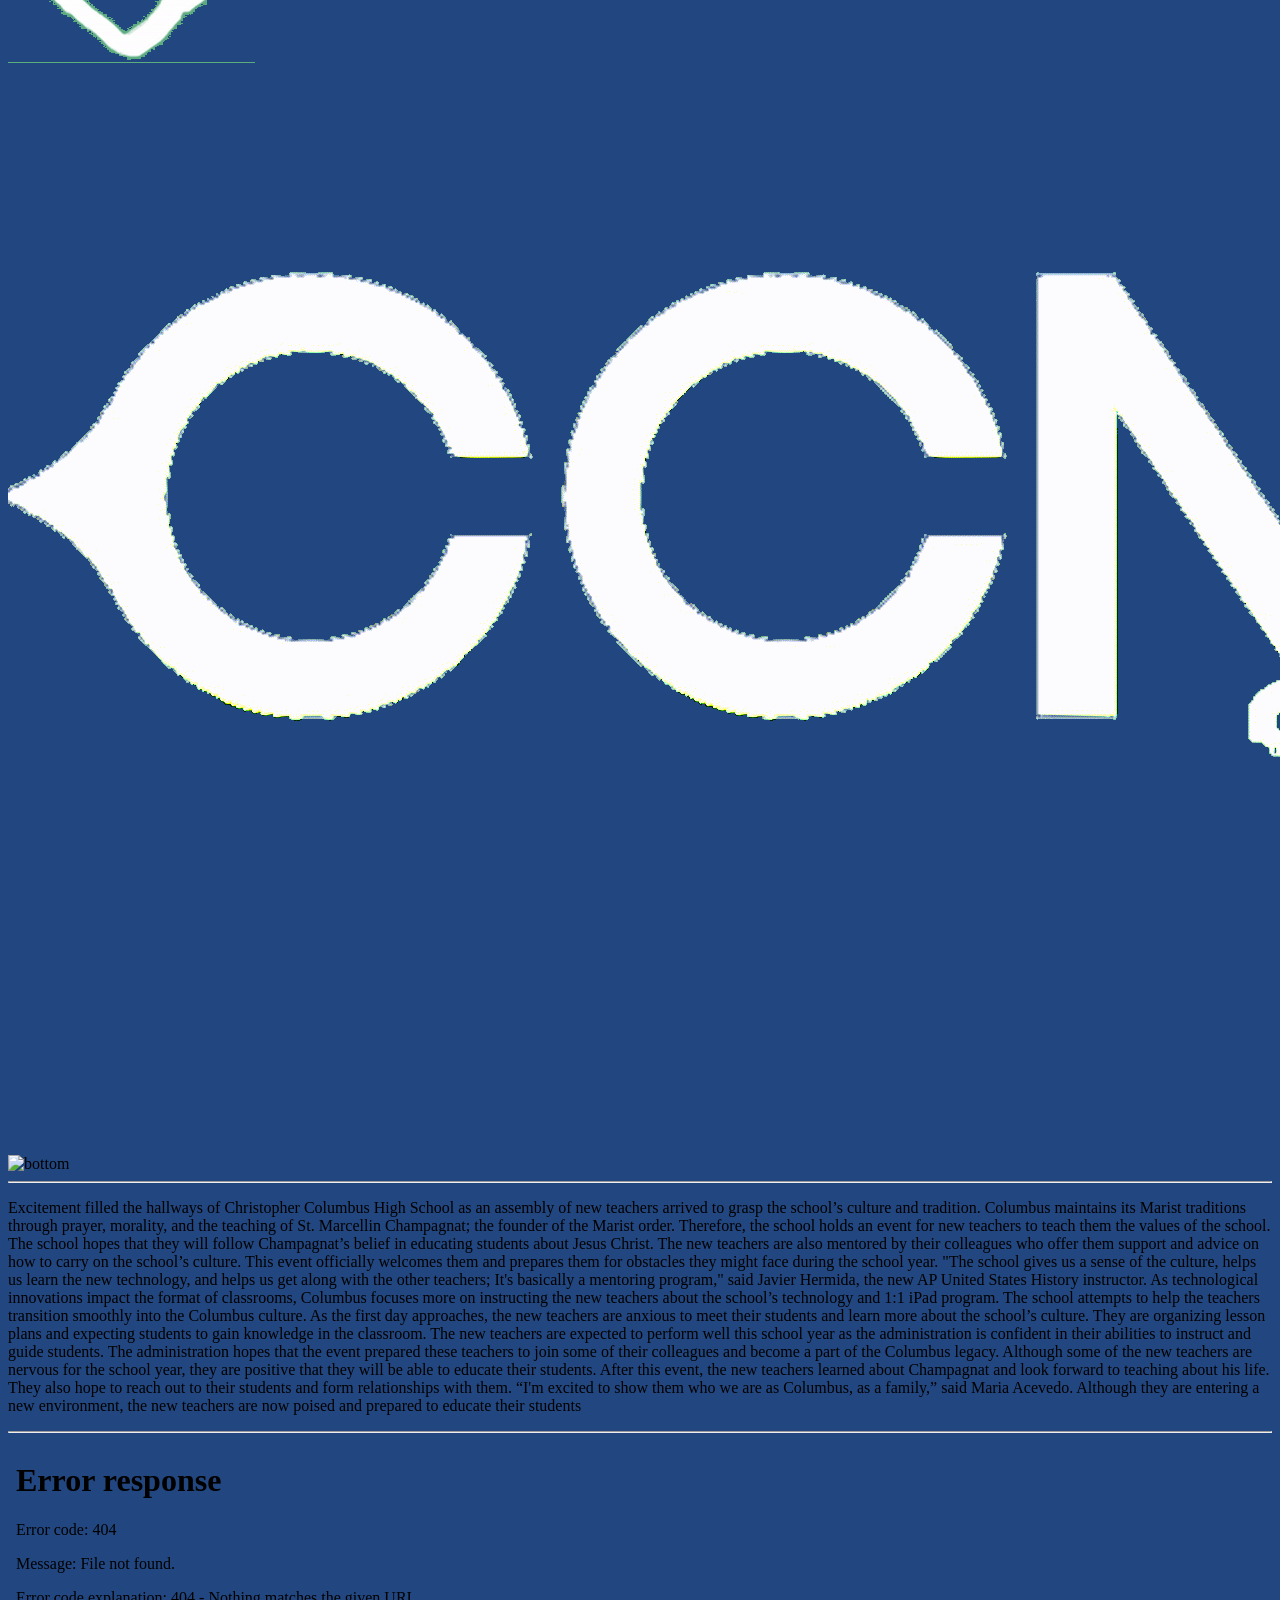
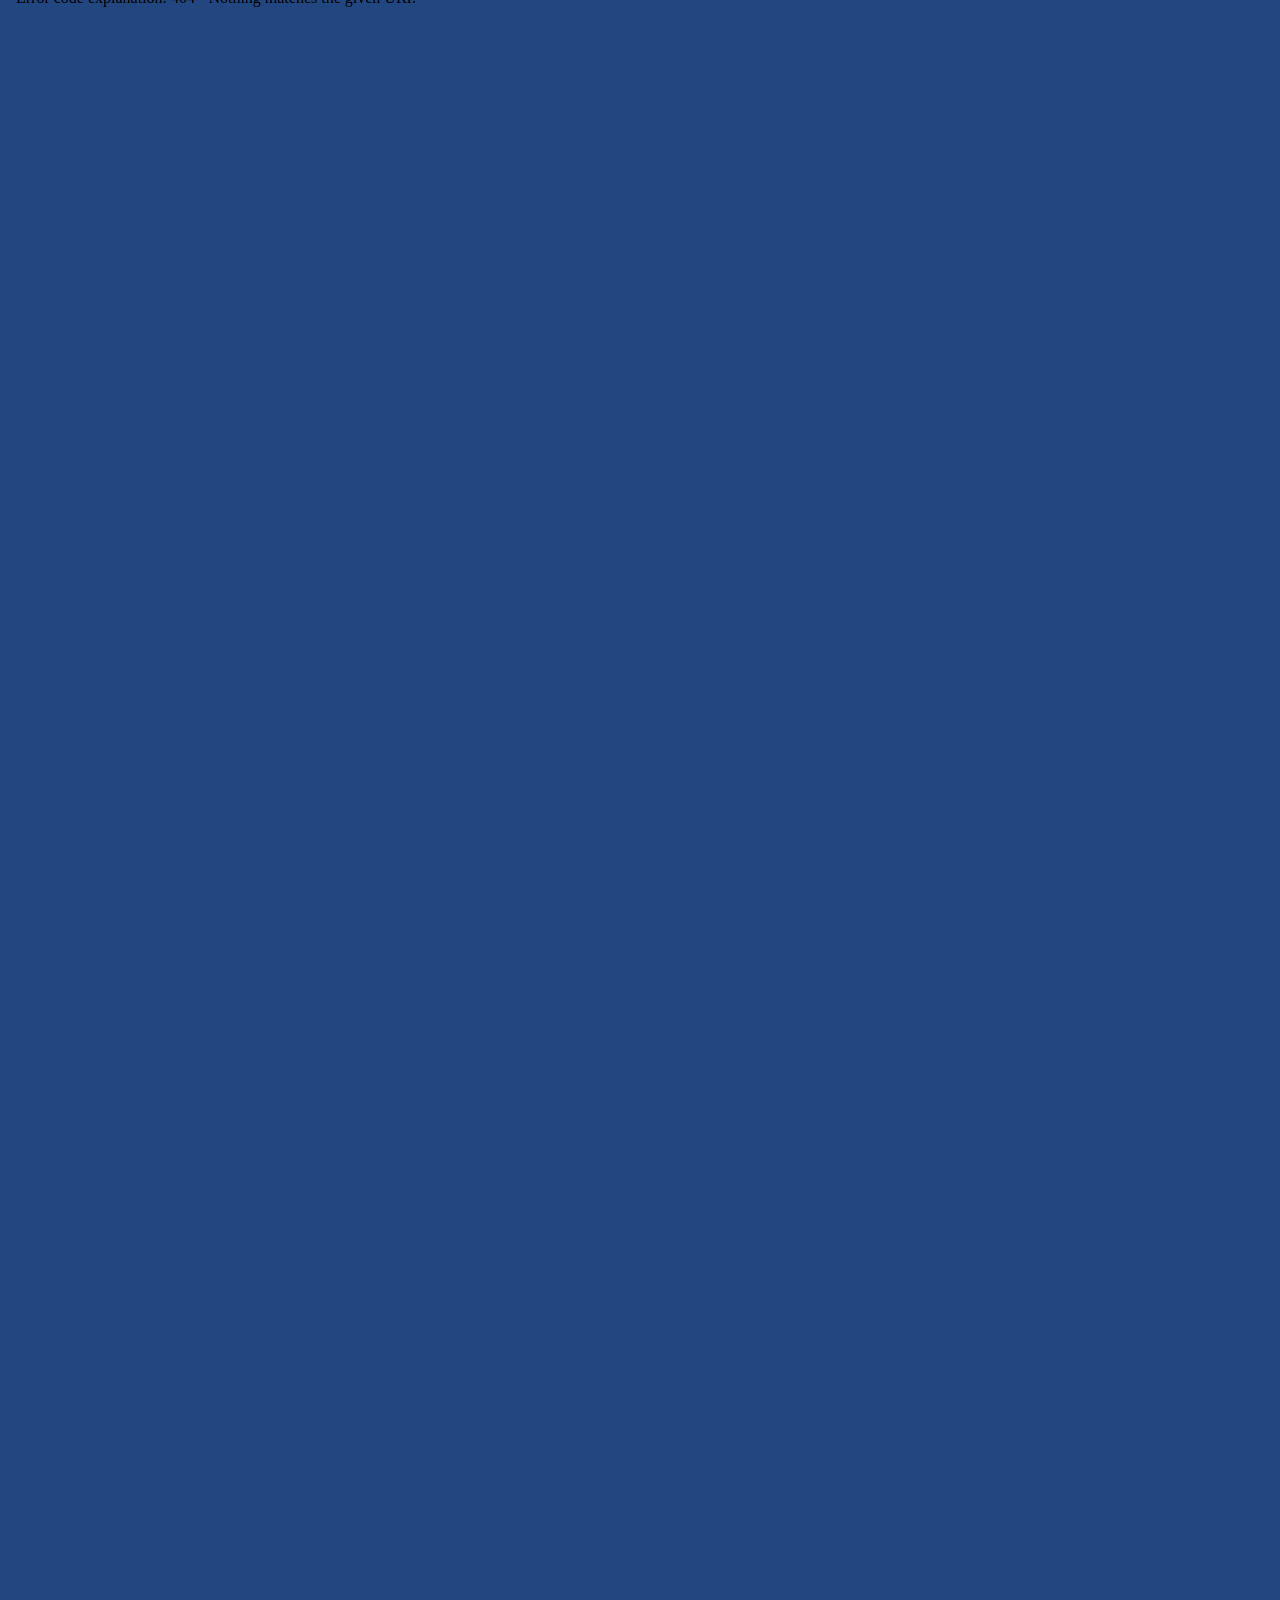
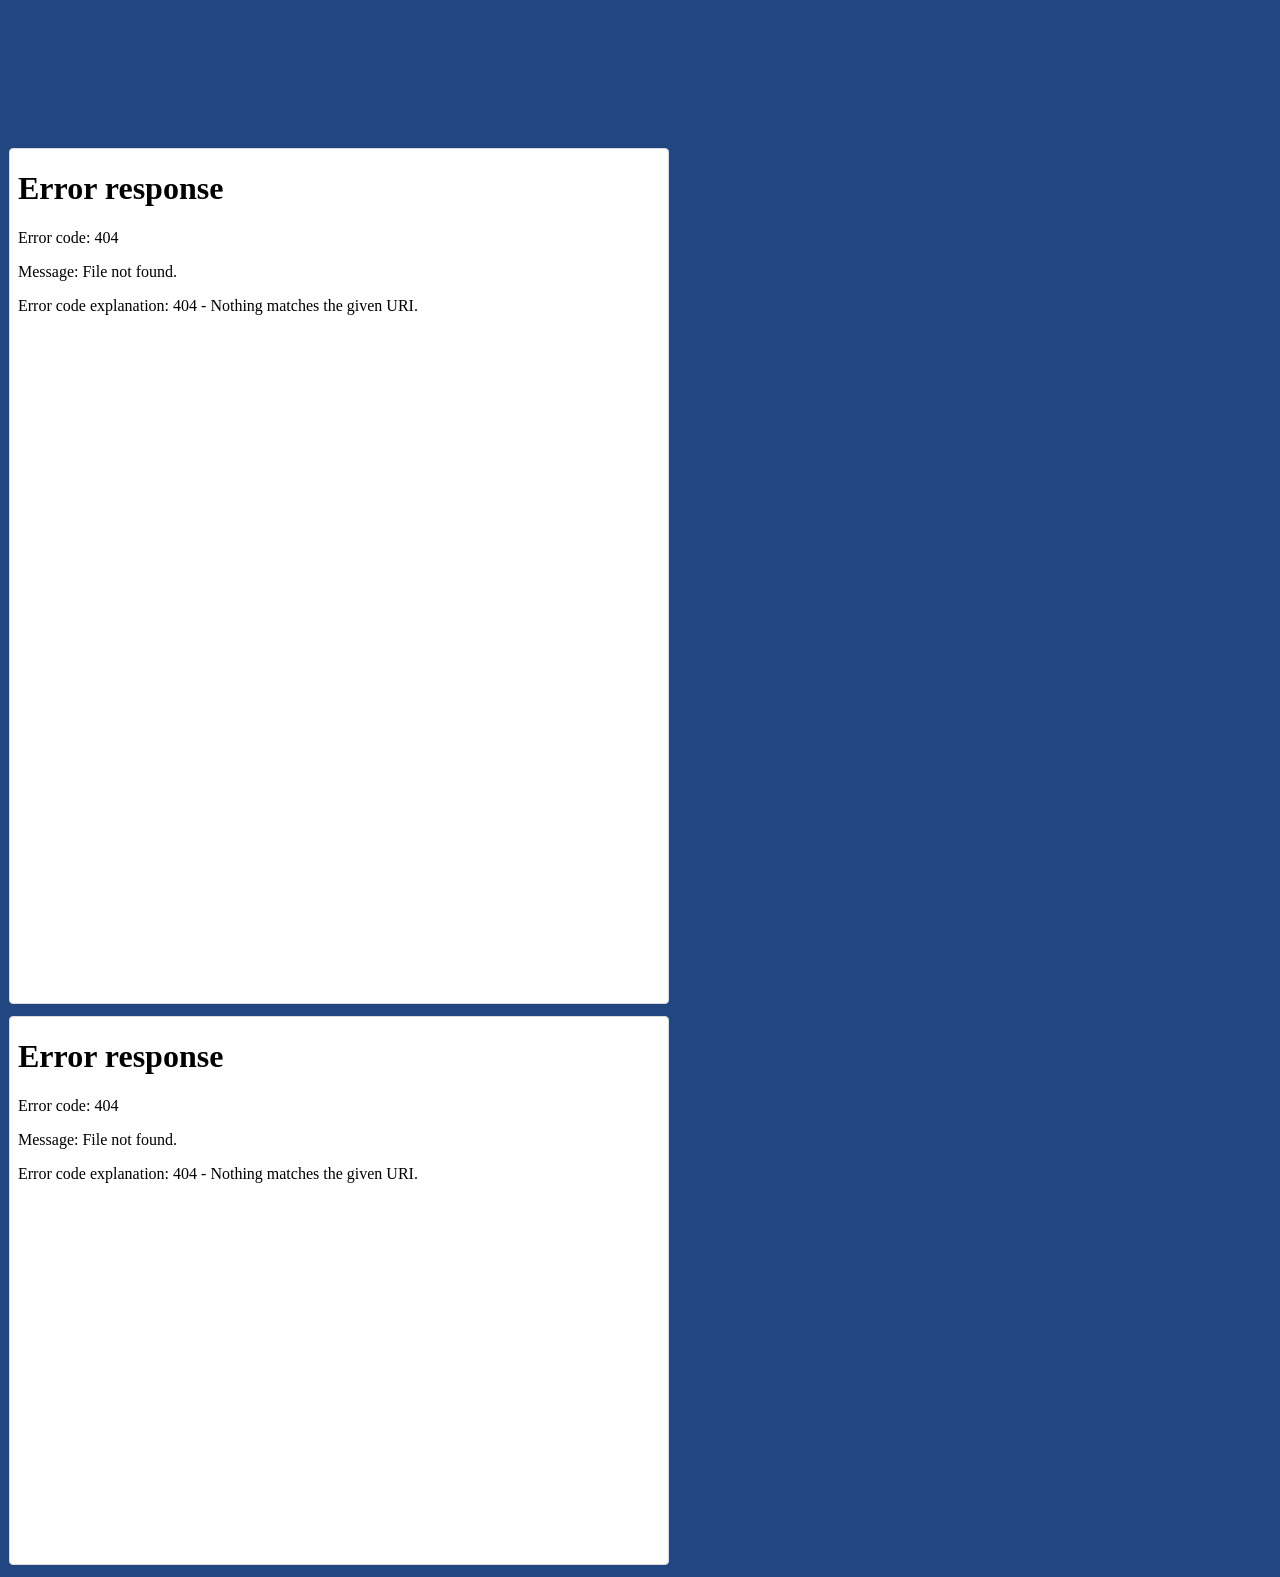
==== commit 0476a245: "Replaces template with everyhting but video" ====
--- a/page.html
+++ b/page.html
@@ -1,47 +1,47 @@
 <!DOCTYPE html>
-<html lang='en-US'>
-  <head>
-    <meta charset="utf-8">
+<!-- saved from url=(0052)http://ccnn-live-interactive-graphic.bitballoon.com/ -->
+<html lang="en-US"><head><meta http-equiv="Content-Type" content="text/html; charset=UTF-8">
+
     <title>Interactive Graphic Template</title>
-    <link href="https://fonts.googleapis.com/css?family=Roboto" rel="stylesheet">
-    <link rel="stylesheet" href="./style.css" type="text/css">
-    <link rel="stylesheet" href="https://maxcdn.bootstrapcdn.com/bootstrap/4.0.0-beta/css/bootstrap.min.css" integrity="sha384-/Y6pD6FV/Vv2HJnA6t+vslU6fwYXjCFtcEpHbNJ0lyAFsXTsjBbfaDjzALeQsN6M" crossorigin="anonymous">
-    <script src="https://code.jquery.com/jquery-3.2.1.slim.min.js" integrity="sha384-KJ3o2DKtIkvYIK3UENzmM7KCkRr/rE9/Qpg6aAZGJwFDMVNA/GpGFF93hXpG5KkN" crossorigin="anonymous"></script>
-    <script src="https://cdnjs.cloudflare.com/ajax/libs/popper.js/1.11.0/umd/popper.min.js" integrity="sha384-b/U6ypiBEHpOf/4+1nzFpr53nxSS+GLCkfwBdFNTxtclqqenISfwAzpKaMNFNmj4" crossorigin="anonymous"></script>
-    <script src="https://maxcdn.bootstrapcdn.com/bootstrap/4.0.0-beta/js/bootstrap.min.js" integrity="sha384-h0AbiXch4ZDo7tp9hKZ4TsHbi047NrKGLO3SEJAg45jXxnGIfYzk4Si90RDIqNm1" crossorigin="anonymous"></script>
-
-  </head>
-  <body id="bd">
-    <div id="loading-screen" class="container-fluid">
-      <img id="gif" src="#" alt="loading screen" />
+    <link href="./Interactive Graphic Template_files/css" rel="stylesheet">
+    <link rel="stylesheet" type="text/css" href="./Interactive Graphic Template_files/style.css">
+    <link rel="stylesheet" href="./Interactive Graphic Template_files/bootstrap.min.css" integrity="sha384-/Y6pD6FV/Vv2HJnA6t+vslU6fwYXjCFtcEpHbNJ0lyAFsXTsjBbfaDjzALeQsN6M" crossorigin="anonymous">
+    <script src="./Interactive Graphic Template_files/jquery-3.2.1.slim.min.js" integrity="sha384-KJ3o2DKtIkvYIK3UENzmM7KCkRr/rE9/Qpg6aAZGJwFDMVNA/GpGFF93hXpG5KkN" crossorigin="anonymous"></script>
+    <script src="./Interactive Graphic Template_files/popper.min.js" integrity="sha384-b/U6ypiBEHpOf/4+1nzFpr53nxSS+GLCkfwBdFNTxtclqqenISfwAzpKaMNFNmj4" crossorigin="anonymous"></script>
+    <script src="./Interactive Graphic Template_files/bootstrap.min.js" integrity="sha384-h0AbiXch4ZDo7tp9hKZ4TsHbi047NrKGLO3SEJAg45jXxnGIfYzk4Si90RDIqNm1" crossorigin="anonymous"></script>
+
+  <script type="text/javascript" charset="utf-8" async="" src="./Interactive Graphic Template_files/grid.97349692fa2f311194e4a5b84d6485fa.js"></script><script type="text/javascript" charset="utf-8" async="" src="./Interactive Graphic Template_files/timeline.940f18f47befdb8f145753d04827500f.js"></script></head>
+  <body id="bd" style="background-color: #22467f">
+    <div id="loading-screen" class="container-fluid" style="display: none;">
+      <img id="loading-gif" src="./Interactive Graphic Template_files/loading-math.gif" alt="loading screen">
     </div>
-    <div id="main-screen" class="container-fluid">
-      <br />
+    <div id="main-screen" class="container-fluid" style="display: block;">
+      <br>
       <div class="header">
-        <img class="chalkboard-side" src="./res/chalkboard-top.png" alt="top" width="100%"/>
+        <img class="chalkboard-side" src="./Interactive Graphic Template_files/chalkboard-top.png" alt="top" width="100%">
         <div id="chalkboard">
-          <h1 class="text-center" id="title-line"></h1>
-          <br />
+          <h1 class="text-center" id="title-line">Back to School: the New <u>Teachers</u>' Story</h1>
+          <br>
           <div class="row">
             <div class="col-lg-3 col-xs-4 col-md-2 col-sm-1"></div>
             <div class="col-lg-6 col-xs-4 col-md-8 col-sm-10">
               <div id="yt-video-container" style="max-width: 800px; max-height: 450px" class="embed-responsive embed-responsive-16by9">
-                <iframe id="yt-video" class="embed-responsive-item" src="https://www.youtube.com/embed/oHg5SJYRHA0?rel=0" frameborder="0" allowfullscreen></iframe>
+                <iframe id="yt-video" class="embed-responsive-item" src="./Interactive Graphic Template_files/oHg5SJYRHA0.html" frameborder="0" allowfullscreen=""></iframe>
               </div>
             <div class="col-lg-3 col-xs-4 col-md-2 col-sm-1"></div>
             </div>
           </div>
-          <br />
+          <br>
           <div class="row" id="header-gif-row">
             <div class="col-xs-2 col-md-0 col-lg-0 col-xl-0">
             </div>
             <div class="col-xs-3 col-sm-2 col-md-2 col-lg-2">
             </div>
             <div class="col-xs-2 col-sm-4 col-md-4 col-lg-4">
-              <img class="img-fluid" id="left-arrow" src="#" alt="" />
+              <img class="img-fluid" id="left-arrow" src="./Interactive Graphic Template_files/arrow.png" alt="down arrow">
             </div>
             <div class="col-xs-2 col-sm-4 col-md-3 col-lg-3">
-              <img class="img-fluid" id="ccnn-live-animation" src="" alt="" />
+              <img class="img-fluid" id="ccnn-live-animation" src="./Interactive Graphic Template_files/ccnnlive-still.gif" alt="CCNN Live">
             </div>
             <div class="col-xs-3 col-sm-2 col-md-2 col-lg-2">
             </div>
@@ -49,27 +49,54 @@
             </div>
           </div>
         </div>
-        <img class="img-responsive chalkboard-side" src="./res/chalkboard-bottom.png" alt="bottom" width="100%" />
+        <img class="img-responsive chalkboard-side" src="./Interactive Graphic Template_files/chalkboard-bottom.png" alt="bottom" width="100%">
       </div>
-
-      <hr />
-      <p>Lorem ipsum dolor sit amet, consectetur adipisicing elit, sed do eiusmod tempor incididunt ut labore et dolore magna aliqua. Ut enim ad minim veniam, quis nostrud exercitation ullamco laboris nisi ut aliquip ex ea commodo consequat. Duis aute irure dolor in reprehenderit in voluptate velit esse cillum dolore eu fugiat nulla pariatur. Excepteur sint occaecat cupidatat non proident, sunt in culpa qui officia deserunt mollit anim id est laborum.</p>
-      <hr />
-      <p>More Lorem ipsum dolor sit amet, consectetur adipisicing elit, sed do eiusmod tempor incididunt ut labore et dolore magna aliqua. Ut enim ad minim veniam, quis nostrud exercitation ullamco laboris nisi ut aliquip ex ea commodo consequat. Duis aute irure dolor in reprehenderit in voluptate velit esse cillum dolore eu fugiat nulla pariatur. Excepteur sint occaecat cupidatat non proident, sunt in culpa qui officia deserunt mollit anim id est laborum.</p>
-      <p>Even more Lorem ipsum dolor sit amet, consectetur adipisicing elit, sed do eiusmod tempor incididunt ut labore et dolore magna aliqua. Ut enim ad minim veniam, quis nostrud exercitation ullamco laboris nisi ut aliquip ex ea commodo consequat. Duis aute irure dolor in reprehenderit in voluptate velit esse cillum dolore eu fugiat nulla pariatur. Excepteur sint occaecat cupidatat non proident, sunt in culpa qui officia deserunt mollit anim id est laborum.</p>
-      <hr />
-      <div class="row">
+      <div class="body">
+        <hr>
+        <p> Excitement filled the hallways of Christopher Columbus High School as an assembly of new
+            teachers arrived to grasp the school’s culture and tradition.
+            Columbus maintains its Marist traditions through prayer, morality, and the teaching of St.
+            Marcellin Champagnat; the founder of the Marist order. Therefore, the school holds an event for
+            new teachers to teach them the values of the school. The school hopes that they will follow
+            Champagnat’s belief in educating students about Jesus Christ.
+            The new teachers are also mentored by their colleagues who offer them support and advice on
+            how to carry on the school’s culture. This event officially welcomes them and prepares them for
+            obstacles they might face during the school year.
+            "The school gives us a sense of the culture, helps us learn the new technology, and helps us
+            get along with the other teachers; It's basically a mentoring program," said Javier Hermida, the
+            new AP United States History instructor.
+            As technological innovations impact the format of classrooms, Columbus focuses more on
+            instructing the new teachers about the school’s technology and 1:1 iPad program. The school
+            attempts to help the teachers transition smoothly into the Columbus culture.
+            As the first day approaches, the new teachers are anxious to meet their students and learn
+            more about the school’s culture. They are organizing lesson plans and expecting students to
+            gain knowledge in the classroom.
+            The new teachers are expected to perform well this school year as the administration is
+            confident in their abilities to instruct and guide students. The administration hopes that the event
+            prepared these teachers to join some of their colleagues and become a part of the Columbus
+            legacy. Although some of the new teachers are nervous for the school year, they are positive
+            that they will be able to educate their students.
+            After this event, the new teachers learned about Champagnat and look forward to teaching
+            about his life. They also hope to reach out to their students and form relationships with them.
+            “I'm excited to show them who we are as Columbus, as a family,” said Maria Acevedo.
+            Although they are entering a new environment, the new teachers are now poised and prepared
+            to educate their students
+        </p>
+      </div>
+      <hr>
+      <div id="social-media-panel" class="row">
         <div class="col-xs-12 col-sm-12 col-md-6 col-lg-6">
-          <a class="twitter-grid" href="https://twitter.com/TwitterDev/timelines/539487832448843776">National Park Tweets</a> <script async src="https://platform.twitter.com/widgets.js" charset="utf-8"></script>
+          <iframe id="twitter-widget-0" scrolling="no" frameborder="0" allowtransparency="true" allowfullscreen="true" class="twitter-grid twitter-grid-rendered" style="position: absolute; visibility: hidden; display: block; width: 0px; height: 0px; padding: 0px; border: none;" src="./Interactive Graphic Template_files/saved_resource.html"></iframe><iframe id="twitter-widget-1" scrolling="no" frameborder="0" allowtransparency="true" allowfullscreen="true" class="twitter-timeline twitter-timeline-rendered" data-widget-id="list:jparrondo24:cchs_first_day_of_school" title="Twitter Timeline" style="position: static; visibility: visible; display: inline-block; width: 100%; padding: 0px; border: none; max-width: 100%; min-width: 180px; margin-top: 0px; margin-bottom: 0px; min-height: 200px; height: 3502px;" src="./Interactive Graphic Template_files/saved_resource(1).html"></iframe> <script async="" src="./Interactive Graphic Template_files/widgets.js" charset="utf-8"></script>
         </div>
-        <div class="col-xs-12 col-sm-12 col-md-6">
-          <blockquote class="instagram-media" data-instgrm-captioned data-instgrm-version="7" style=" background:#FFF; border:0; border-radius:3px; box-shadow:0 0 1px 0 rgba(0,0,0,0.5),0 1px 10px 0 rgba(0,0,0,0.15); margin: 1px; max-width:658px; padding:0; width:99.375%; width:-webkit-calc(100% - 2px); width:calc(100% - 2px);"><div style="padding:8px;"> <div style=" background:#F8F8F8; line-height:0; margin-top:40px; padding:50.0% 0; text-align:center; width:100%;"> <div style=" background:url([data-uri]); display:block; height:44px; margin:0 auto -44px; position:relative; top:-22px; width:44px;"></div></div> <p style=" margin:8px 0 0 0; padding:0 4px;"> <a href="https://www.instagram.com/p/BYemColAEPM/" style=" color:#000; font-family:Arial,sans-serif; font-size:14px; font-style:normal; font-weight:normal; line-height:17px; text-decoration:none; word-wrap:break-word;" target="_blank">Some members of our guidance department spent the day at @fiuinstagram for the State University System meetings. Here they are &#39;Throwing Up the C&#39;! #CPride #Adelante</a></p> <p style=" color:#c9c8cd; font-family:Arial,sans-serif; font-size:14px; line-height:17px; margin-bottom:0; margin-top:8px; overflow:hidden; padding:8px 0 7px; text-align:center; text-overflow:ellipsis; white-space:nowrap;">A post shared by Columbus Explorers ⚓️🇺🇸 (@columbushs_miami) on <time style=" font-family:Arial,sans-serif; font-size:14px; line-height:17px;" datetime="2017-09-01T00:19:20+00:00">Aug 31, 2017 at 5:19pm PDT</time></p></div></blockquote>
-          <script async defer src="//platform.instagram.com/en_US/embeds.js"></script>
-          <script async defer src="http://platform.instagram.com/en_US/embeds.js"></script>
+        <div class="col-xs-12 col-sm-12 col-md-6 col-lg-6">
+          <iframe class="instagram-media instagram-media-rendered" id="instagram-embed-0" src="./Interactive Graphic Template_files/saved_resource(2).html" allowtransparency="true" frameborder="0" height="854" data-instgrm-payload-id="instagram-media-payload-0" scrolling="no" style="background: rgb(255, 255, 255); border: 1px solid rgb(219, 219, 219); margin: 1px 1px 12px; max-width: 658px; width: calc(100% - 2px); border-radius: 4px; box-shadow: none; display: block; padding: 0px;"></iframe>
+          <script async="" defer="" src="./Interactive Graphic Template_files/embeds.js"></script>
+          <iframe class="instagram-media instagram-media-rendered" id="instagram-embed-1" src="./Interactive Graphic Template_files/saved_resource(3).html" allowtransparency="true" frameborder="0" height="547" data-instgrm-payload-id="instagram-media-payload-1" scrolling="no" style="background: rgb(255, 255, 255); border: 1px solid rgb(219, 219, 219); margin: 1px 1px 12px; max-width: 658px; width: calc(100% - 2px); border-radius: 4px; box-shadow: none; display: block; padding: 0px;"></iframe>
+          <script async="" defer="" src="./Interactive Graphic Template_files/embeds.js"></script>
         </div>
       </div>
     </div>
-  </body>
+
   <script>
     function sleep(ms) {
       return new Promise(resolve => setTimeout(resolve, ms));
@@ -192,11 +219,14 @@
     }
 
     changeBackground("bd", "#63BA82");
-    spawnGif("gif", "./res/loading-math.gif", "loading screen");
-    playGif("gif", 6, "./res/loading-math.gif","./res/loading-math.gif");
     toggleElement("main-screen");
+    spawnGif("loading-gif", "./res/loading-math.gif", "loading screen");
+    playGif("loading-gif", 6, "./res/loading-math.gif", "./res/loading-math.gif");
+
     window.onload = function() {
       main();
     }
   </script>
+
+</body>
 </html>
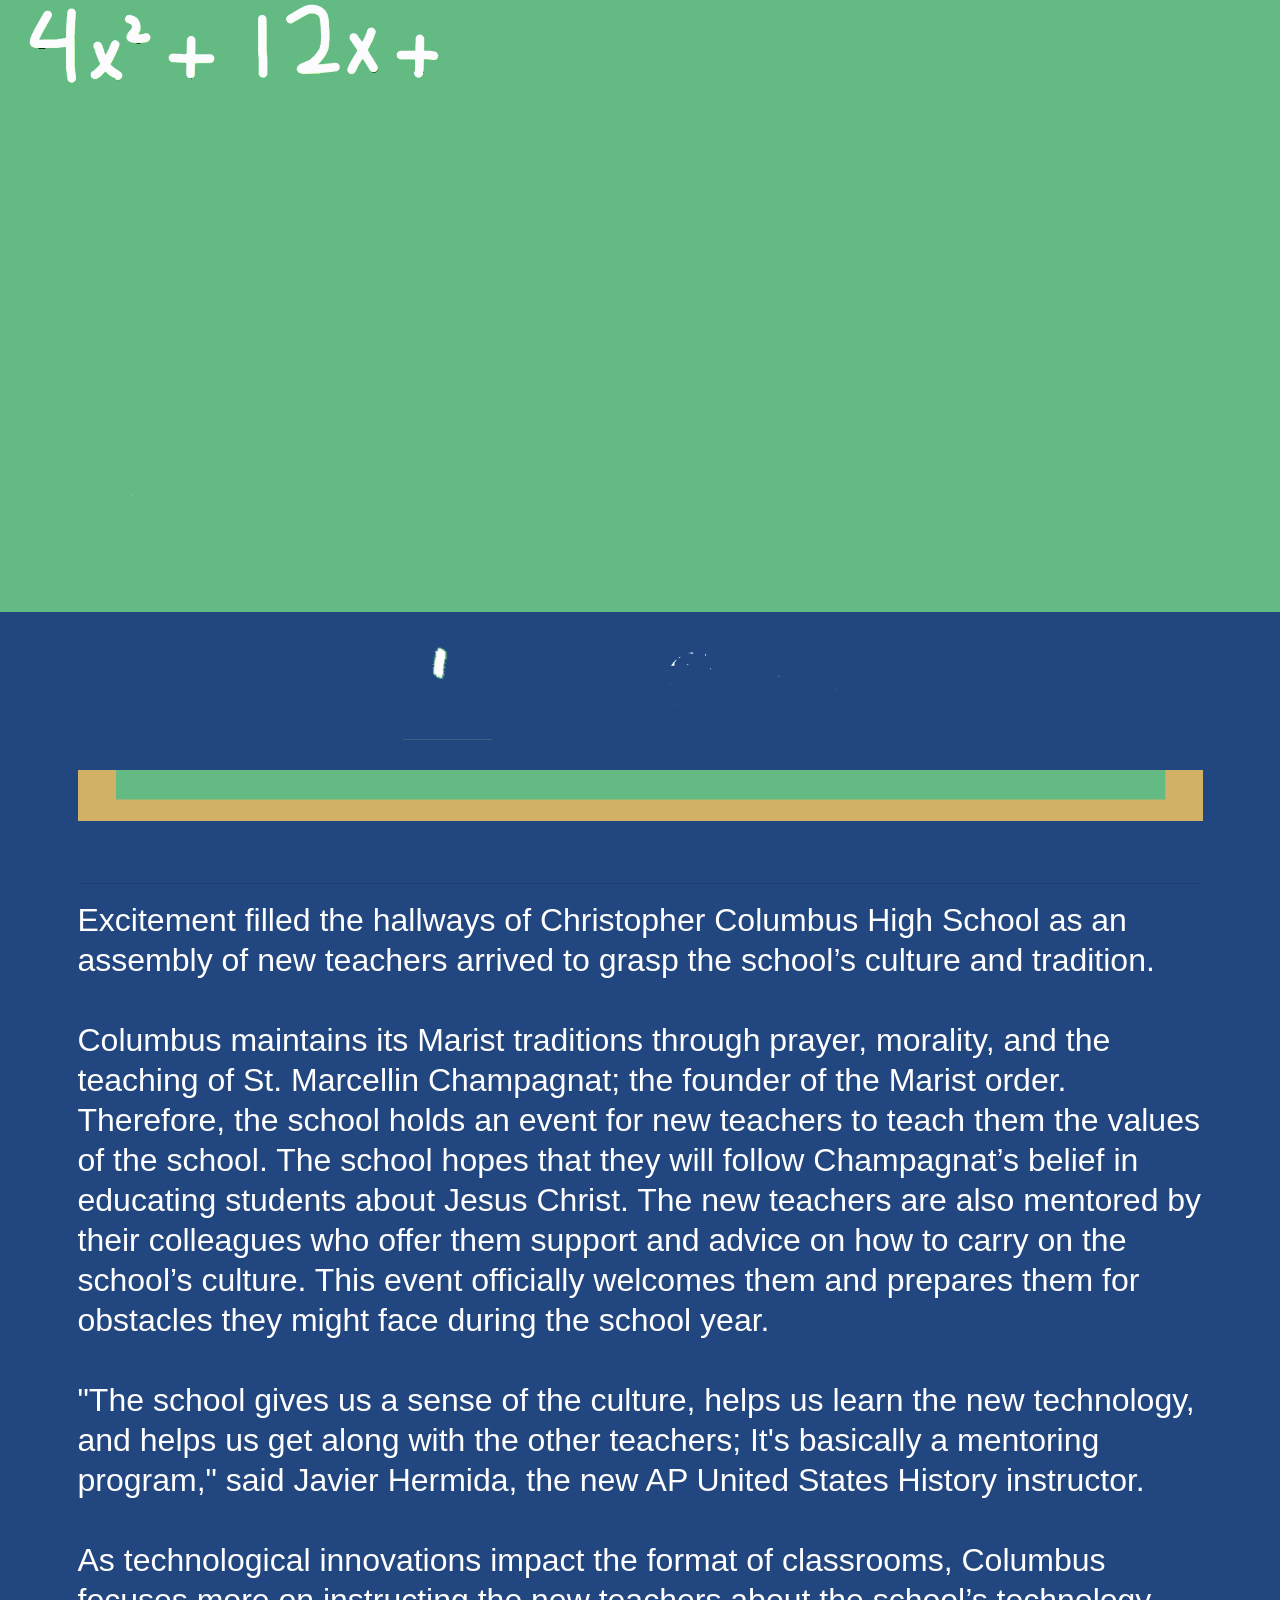
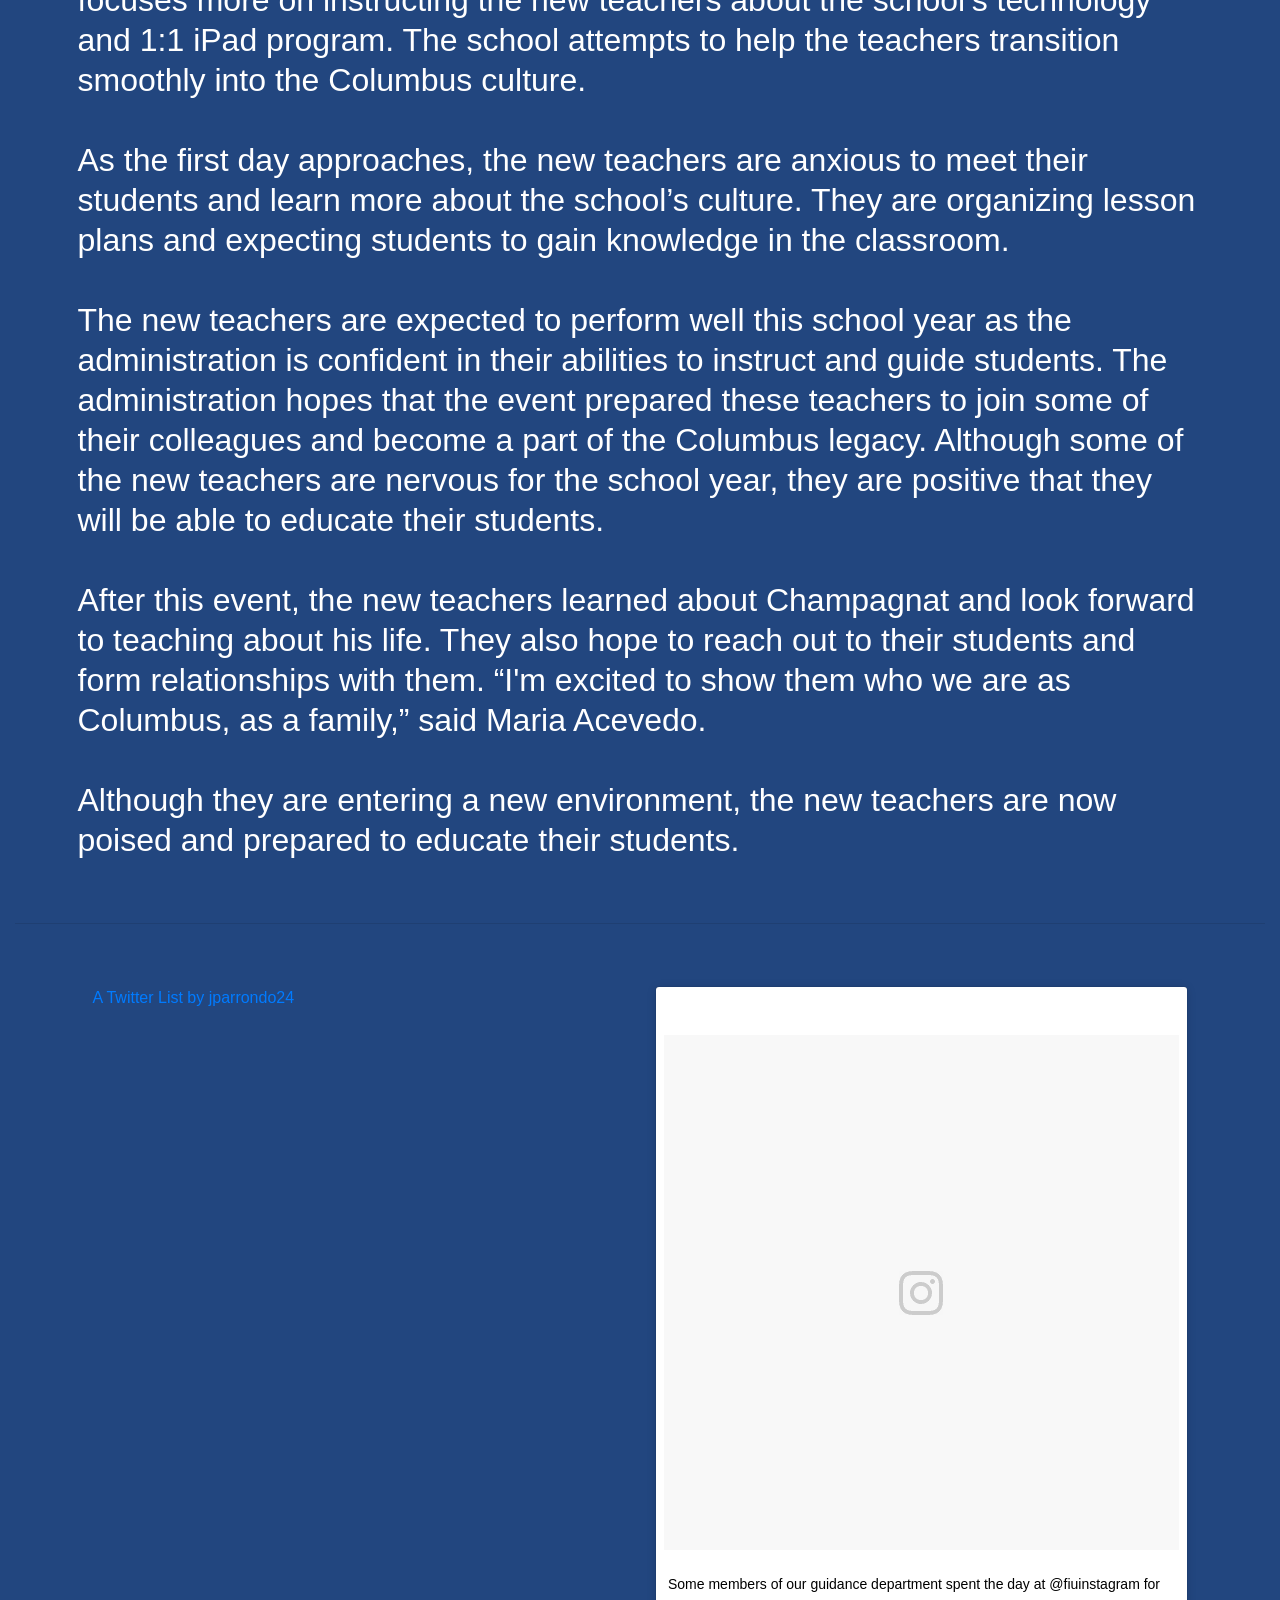
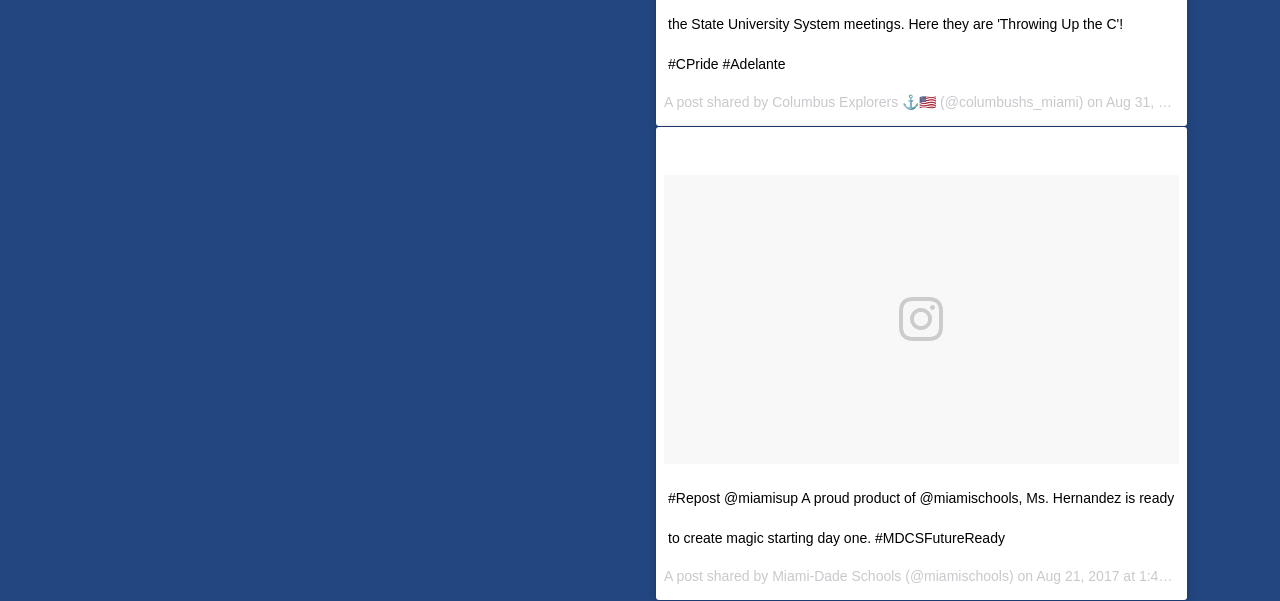
==== commit a1c6d34c: "Fixes broken imports" ====
--- a/page.html
+++ b/page.html
@@ -3,22 +3,21 @@
 <html lang="en-US"><head><meta http-equiv="Content-Type" content="text/html; charset=UTF-8">
 
     <title>Interactive Graphic Template</title>
-    <link href="./Interactive Graphic Template_files/css" rel="stylesheet">
-    <link rel="stylesheet" type="text/css" href="./Interactive Graphic Template_files/style.css">
-    <link rel="stylesheet" href="./Interactive Graphic Template_files/bootstrap.min.css" integrity="sha384-/Y6pD6FV/Vv2HJnA6t+vslU6fwYXjCFtcEpHbNJ0lyAFsXTsjBbfaDjzALeQsN6M" crossorigin="anonymous">
-    <script src="./Interactive Graphic Template_files/jquery-3.2.1.slim.min.js" integrity="sha384-KJ3o2DKtIkvYIK3UENzmM7KCkRr/rE9/Qpg6aAZGJwFDMVNA/GpGFF93hXpG5KkN" crossorigin="anonymous"></script>
-    <script src="./Interactive Graphic Template_files/popper.min.js" integrity="sha384-b/U6ypiBEHpOf/4+1nzFpr53nxSS+GLCkfwBdFNTxtclqqenISfwAzpKaMNFNmj4" crossorigin="anonymous"></script>
-    <script src="./Interactive Graphic Template_files/bootstrap.min.js" integrity="sha384-h0AbiXch4ZDo7tp9hKZ4TsHbi047NrKGLO3SEJAg45jXxnGIfYzk4Si90RDIqNm1" crossorigin="anonymous"></script>
-
-  <script type="text/javascript" charset="utf-8" async="" src="./Interactive Graphic Template_files/grid.97349692fa2f311194e4a5b84d6485fa.js"></script><script type="text/javascript" charset="utf-8" async="" src="./Interactive Graphic Template_files/timeline.940f18f47befdb8f145753d04827500f.js"></script></head>
+    <link href="./style.css" rel="stylesheet">
+    <link rel="stylesheet" type="text/css" href="./style.css">
+    <link rel="stylesheet" href="https://maxcdn.bootstrapcdn.com/bootstrap/4.0.0-beta/css/bootstrap.min.css" integrity="sha384-/Y6pD6FV/Vv2HJnA6t+vslU6fwYXjCFtcEpHbNJ0lyAFsXTsjBbfaDjzALeQsN6M" crossorigin="anonymous">
+    <script src="https://code.jquery.com/jquery-3.2.1.slim.min.js" integrity="sha384-KJ3o2DKtIkvYIK3UENzmM7KCkRr/rE9/Qpg6aAZGJwFDMVNA/GpGFF93hXpG5KkN" crossorigin="anonymous"></script>
+    <script src="https://cdnjs.cloudflare.com/ajax/libs/popper.js/1.11.0/umd/popper.min.js" integrity="sha384-b/U6ypiBEHpOf/4+1nzFpr53nxSS+GLCkfwBdFNTxtclqqenISfwAzpKaMNFNmj4" crossorigin="anonymous"></script>
+    <script src="https://maxcdn.bootstrapcdn.com/bootstrap/4.0.0-beta/js/bootstrap.min.js" integrity="sha384-h0AbiXch4ZDo7tp9hKZ4TsHbi047NrKGLO3SEJAg45jXxnGIfYzk4Si90RDIqNm1" crossorigin="anonymous"></script>
+  </head>
   <body id="bd" style="background-color: #22467f">
     <div id="loading-screen" class="container-fluid" style="display: none;">
-      <img id="loading-gif" src="./Interactive Graphic Template_files/loading-math.gif" alt="loading screen">
+      <img id="loading-gif" src="./res/loading-math.gif" alt="loading screen">
     </div>
     <div id="main-screen" class="container-fluid" style="display: block;">
       <br>
       <div class="header">
-        <img class="chalkboard-side" src="./Interactive Graphic Template_files/chalkboard-top.png" alt="top" width="100%">
+        <img class="chalkboard-side" src="./res/chalkboard-top.png" alt="top" width="100%">
         <div id="chalkboard">
           <h1 class="text-center" id="title-line">Back to School: the New <u>Teachers</u>' Story</h1>
           <br>
@@ -26,7 +25,7 @@
             <div class="col-lg-3 col-xs-4 col-md-2 col-sm-1"></div>
             <div class="col-lg-6 col-xs-4 col-md-8 col-sm-10">
               <div id="yt-video-container" style="max-width: 800px; max-height: 450px" class="embed-responsive embed-responsive-16by9">
-                <iframe id="yt-video" class="embed-responsive-item" src="./Interactive Graphic Template_files/oHg5SJYRHA0.html" frameborder="0" allowfullscreen=""></iframe>
+                <iframe id="yt-video" class="embed-responsive-item" src="https://www.youtube.com/embed/yHWywTxW0ZA" frameborder="0" allowfullscreen=""></iframe>
               </div>
             <div class="col-lg-3 col-xs-4 col-md-2 col-sm-1"></div>
             </div>
@@ -38,10 +37,10 @@
             <div class="col-xs-3 col-sm-2 col-md-2 col-lg-2">
             </div>
             <div class="col-xs-2 col-sm-4 col-md-4 col-lg-4">
-              <img class="img-fluid" id="left-arrow" src="./Interactive Graphic Template_files/arrow.png" alt="down arrow">
+              <img class="img-fluid" id="left-arrow" src="./res/arrow.png" alt="down arrow">
             </div>
             <div class="col-xs-2 col-sm-4 col-md-3 col-lg-3">
-              <img class="img-fluid" id="ccnn-live-animation" src="./Interactive Graphic Template_files/ccnnlive-still.gif" alt="CCNN Live">
+              <img class="img-fluid" id="ccnn-live-animation" src="./res/ccnnlive-still.gif" alt="CCNN Live">
             </div>
             <div class="col-xs-3 col-sm-2 col-md-2 col-lg-2">
             </div>
@@ -49,50 +48,57 @@
             </div>
           </div>
         </div>
-        <img class="img-responsive chalkboard-side" src="./Interactive Graphic Template_files/chalkboard-bottom.png" alt="bottom" width="100%">
+        <img class="img-responsive chalkboard-side" src="./res/chalkboard-bottom.png" alt="bottom" width="100%">
       </div>
       <div class="body">
-        <hr>
+        <hr />
         <p> Excitement filled the hallways of Christopher Columbus High School as an assembly of new
-            teachers arrived to grasp the school’s culture and tradition.
-            Columbus maintains its Marist traditions through prayer, morality, and the teaching of St.
+            teachers arrived to grasp the school’s culture and tradition.</p>
+            <br />
+            <p>Columbus maintains its Marist traditions through prayer, morality, and the teaching of St.
             Marcellin Champagnat; the founder of the Marist order. Therefore, the school holds an event for
             new teachers to teach them the values of the school. The school hopes that they will follow
             Champagnat’s belief in educating students about Jesus Christ.
             The new teachers are also mentored by their colleagues who offer them support and advice on
             how to carry on the school’s culture. This event officially welcomes them and prepares them for
-            obstacles they might face during the school year.
-            "The school gives us a sense of the culture, helps us learn the new technology, and helps us
+            obstacles they might face during the school year.</p>
+            <br />
+            <p>"The school gives us a sense of the culture, helps us learn the new technology, and helps us
             get along with the other teachers; It's basically a mentoring program," said Javier Hermida, the
-            new AP United States History instructor.
-            As technological innovations impact the format of classrooms, Columbus focuses more on
+            new AP United States History instructor.</p>
+            <br />
+            <p>As technological innovations impact the format of classrooms, Columbus focuses more on
             instructing the new teachers about the school’s technology and 1:1 iPad program. The school
-            attempts to help the teachers transition smoothly into the Columbus culture.
-            As the first day approaches, the new teachers are anxious to meet their students and learn
+            attempts to help the teachers transition smoothly into the Columbus culture.</p>
+            <br />
+            <p>As the first day approaches, the new teachers are anxious to meet their students and learn
             more about the school’s culture. They are organizing lesson plans and expecting students to
-            gain knowledge in the classroom.
-            The new teachers are expected to perform well this school year as the administration is
+            gain knowledge in the classroom.</p>
+            <br />
+            <p>The new teachers are expected to perform well this school year as the administration is
             confident in their abilities to instruct and guide students. The administration hopes that the event
             prepared these teachers to join some of their colleagues and become a part of the Columbus
             legacy. Although some of the new teachers are nervous for the school year, they are positive
-            that they will be able to educate their students.
-            After this event, the new teachers learned about Champagnat and look forward to teaching
+            that they will be able to educate their students.</p>
+            <br />
+            <p>After this event, the new teachers learned about Champagnat and look forward to teaching
             about his life. They also hope to reach out to their students and form relationships with them.
-            “I'm excited to show them who we are as Columbus, as a family,” said Maria Acevedo.
-            Although they are entering a new environment, the new teachers are now poised and prepared
-            to educate their students
+            “I'm excited to show them who we are as Columbus, as a family,” said Maria Acevedo.</p>
+            <br />
+            <p>Although they are entering a new environment, the new teachers are now poised and prepared
+            to educate their students.
         </p>
       </div>
       <hr>
       <div id="social-media-panel" class="row">
         <div class="col-xs-12 col-sm-12 col-md-6 col-lg-6">
-          <iframe id="twitter-widget-0" scrolling="no" frameborder="0" allowtransparency="true" allowfullscreen="true" class="twitter-grid twitter-grid-rendered" style="position: absolute; visibility: hidden; display: block; width: 0px; height: 0px; padding: 0px; border: none;" src="./Interactive Graphic Template_files/saved_resource.html"></iframe><iframe id="twitter-widget-1" scrolling="no" frameborder="0" allowtransparency="true" allowfullscreen="true" class="twitter-timeline twitter-timeline-rendered" data-widget-id="list:jparrondo24:cchs_first_day_of_school" title="Twitter Timeline" style="position: static; visibility: visible; display: inline-block; width: 100%; padding: 0px; border: none; max-width: 100%; min-width: 180px; margin-top: 0px; margin-bottom: 0px; min-height: 200px; height: 3502px;" src="./Interactive Graphic Template_files/saved_resource(1).html"></iframe> <script async="" src="./Interactive Graphic Template_files/widgets.js" charset="utf-8"></script>
+          <a class="twitter-timeline" href="https://twitter.com/jparrondo24/lists/cchs-first-day-of-school?ref_src=twsrc%5Etfw">A Twitter List by jparrondo24</a> <script async src="http://platform.twitter.com/widgets.js" charset="utf-8"></script>
         </div>
         <div class="col-xs-12 col-sm-12 col-md-6 col-lg-6">
-          <iframe class="instagram-media instagram-media-rendered" id="instagram-embed-0" src="./Interactive Graphic Template_files/saved_resource(2).html" allowtransparency="true" frameborder="0" height="854" data-instgrm-payload-id="instagram-media-payload-0" scrolling="no" style="background: rgb(255, 255, 255); border: 1px solid rgb(219, 219, 219); margin: 1px 1px 12px; max-width: 658px; width: calc(100% - 2px); border-radius: 4px; box-shadow: none; display: block; padding: 0px;"></iframe>
-          <script async="" defer="" src="./Interactive Graphic Template_files/embeds.js"></script>
-          <iframe class="instagram-media instagram-media-rendered" id="instagram-embed-1" src="./Interactive Graphic Template_files/saved_resource(3).html" allowtransparency="true" frameborder="0" height="547" data-instgrm-payload-id="instagram-media-payload-1" scrolling="no" style="background: rgb(255, 255, 255); border: 1px solid rgb(219, 219, 219); margin: 1px 1px 12px; max-width: 658px; width: calc(100% - 2px); border-radius: 4px; box-shadow: none; display: block; padding: 0px;"></iframe>
-          <script async="" defer="" src="./Interactive Graphic Template_files/embeds.js"></script>
+          <blockquote class="instagram-media" data-instgrm-captioned data-instgrm-version="7" style=" background:#FFF; border:0; border-radius:3px; box-shadow:0 0 1px 0 rgba(0,0,0,0.5),0 1px 10px 0 rgba(0,0,0,0.15); margin: 1px; max-width:658px; padding:0; width:99.375%; width:-webkit-calc(100% - 2px); width:calc(100% - 2px);"><div style="padding:8px;"> <div style=" background:#F8F8F8; line-height:0; margin-top:40px; padding:50.0% 0; text-align:center; width:100%;"> <div style=" background:url([data-uri]); display:block; height:44px; margin:0 auto -44px; position:relative; top:-22px; width:44px;"></div></div> <p style=" margin:8px 0 0 0; padding:0 4px;"> <a href="https://www.instagram.com/p/BYemColAEPM/" style=" color:#000; font-family:Arial,sans-serif; font-size:14px; font-style:normal; font-weight:normal; line-height:17px; text-decoration:none; word-wrap:break-word;" target="_blank">Some members of our guidance department spent the day at @fiuinstagram for the State University System meetings. Here they are &#39;Throwing Up the C&#39;! #CPride #Adelante</a></p> <p style=" color:#c9c8cd; font-family:Arial,sans-serif; font-size:14px; line-height:17px; margin-bottom:0; margin-top:8px; overflow:hidden; padding:8px 0 7px; text-align:center; text-overflow:ellipsis; white-space:nowrap;">A post shared by Columbus Explorers ⚓️🇺🇸 (@columbushs_miami) on <time style=" font-family:Arial,sans-serif; font-size:14px; line-height:17px;" datetime="2017-09-01T00:19:20+00:00">Aug 31, 2017 at 5:19pm PDT</time></p></div></blockquote>
+          <script async defer src="http://platform.instagram.com/en_US/embeds.js"></script>
+          <blockquote class="instagram-media" data-instgrm-captioned data-instgrm-version="7" style=" background:#FFF; border:0; border-radius:3px; box-shadow:0 0 1px 0 rgba(0,0,0,0.5),0 1px 10px 0 rgba(0,0,0,0.15); margin: 1px; max-width:658px; padding:0; width:99.375%; width:-webkit-calc(100% - 2px); width:calc(100% - 2px);"><div style="padding:8px;"> <div style=" background:#F8F8F8; line-height:0; margin-top:40px; padding:28.125% 0; text-align:center; width:100%;"> <div style=" background:url([data-uri]); display:block; height:44px; margin:0 auto -44px; position:relative; top:-22px; width:44px;"></div></div> <p style=" margin:8px 0 0 0; padding:0 4px;"> <a href="https://www.instagram.com/p/BYEdBDlhFt4/" style=" color:#000; font-family:Arial,sans-serif; font-size:14px; font-style:normal; font-weight:normal; line-height:17px; text-decoration:none; word-wrap:break-word;" target="_blank">#Repost @miamisup  A proud product of @miamischools, Ms. Hernandez is ready to create magic starting day one. #MDCSFutureReady</a></p> <p style=" color:#c9c8cd; font-family:Arial,sans-serif; font-size:14px; line-height:17px; margin-bottom:0; margin-top:8px; overflow:hidden; padding:8px 0 7px; text-align:center; text-overflow:ellipsis; white-space:nowrap;">A post shared by Miami-Dade Schools (@miamischools) on <time style=" font-family:Arial,sans-serif; font-size:14px; line-height:17px;" datetime="2017-08-21T20:40:13+00:00">Aug 21, 2017 at 1:40pm PDT</time></p></div></blockquote>
+          <script defer async="" defer="" src="http://platform.twitter.com/en_US/embeds.js"></script>
         </div>
       </div>
     </div>
--- a/style.css
+++ b/style.css
@@ -0,0 +1,97 @@
+@font-face {
+	font-family: "Chalkboard";
+	src: url("/599ee7f08584dcd7f7124bdb95b74f560ad8dd38/dc0c7/res/kgtenthousandreasons.ttf") format("truetype");
+}
+
+#loading-screen {
+	margin: 0;
+	padding: 0;
+	position: absolute;
+	background-color: #63BA82;
+	length: 100%;
+}
+
+#loading-screen img {
+	max-width: 85%;
+}
+
+html, body {
+	height: 100%;
+	margin: 0;
+}
+
+body h1, p {
+	color: white;
+	font-family: "Roboto", sans-serif;
+}
+
+body h1 {
+	font-size: 4vw;
+	font-family: "Roboto Bold", "Roboto", sans-serif;
+}
+
+body p {
+	font-size: 2.5vw;
+	line-height: 40px;
+}
+
+.header h1 {
+	text-align: center;
+	font-family: "Chalkboard", sans-serif;
+	max-width: 11em;
+	min-height: 2.5em;
+	display: inline-block;
+	margin: 30px;
+}
+
+.header {
+	max-width: 90%;
+	text-align: center;
+	display: block;
+	float: none;
+	margin-left: auto;
+	margin-right: auto;
+	margin-top: 0;
+	margin-bottom: 0;
+	padding: 0;
+}
+
+.body {
+	margin: 5%;
+}
+
+.chalkboard-side {
+	margin: 0;
+	padding: 0;
+	display: block;
+}
+
+#social-media-panel {
+	margin: 5%;
+}
+
+#left-arrow {
+	margin-top: 50px;
+	max-width: 25%;
+}
+
+#ccnn-live-animation {
+	max-width: 400px;
+	margin-top: 30px;
+	width: 100%;
+}
+
+#chalkboard {
+	margin: 0;
+	background-image: url("/res/265f0f0bfe4eddd232a15f887ae28f86c5ad5939/chalkboard.png");
+	background-size: 100% auto;
+}
+
+#yt-video-container {
+	text-align: center;
+}
+
+#yt-video {
+	max-width: 800px 50%;
+	max-height: 450px auto;
+}
--- a/style.css
+++ b/style.css
@@ -0,0 +1,97 @@
+@font-face {
+	font-family: "Chalkboard";
+	src: url("/599ee7f08584dcd7f7124bdb95b74f560ad8dd38/dc0c7/res/kgtenthousandreasons.ttf") format("truetype");
+}
+
+#loading-screen {
+	margin: 0;
+	padding: 0;
+	position: absolute;
+	background-color: #63BA82;
+	length: 100%;
+}
+
+#loading-screen img {
+	max-width: 85%;
+}
+
+html, body {
+	height: 100%;
+	margin: 0;
+}
+
+body h1, p {
+	color: white;
+	font-family: "Roboto", sans-serif;
+}
+
+body h1 {
+	font-size: 4vw;
+	font-family: "Roboto Bold", "Roboto", sans-serif;
+}
+
+body p {
+	font-size: 2.5vw;
+	line-height: 40px;
+}
+
+.header h1 {
+	text-align: center;
+	font-family: "Chalkboard", sans-serif;
+	max-width: 11em;
+	min-height: 2.5em;
+	display: inline-block;
+	margin: 30px;
+}
+
+.header {
+	max-width: 90%;
+	text-align: center;
+	display: block;
+	float: none;
+	margin-left: auto;
+	margin-right: auto;
+	margin-top: 0;
+	margin-bottom: 0;
+	padding: 0;
+}
+
+.body {
+	margin: 5%;
+}
+
+.chalkboard-side {
+	margin: 0;
+	padding: 0;
+	display: block;
+}
+
+#social-media-panel {
+	margin: 5%;
+}
+
+#left-arrow {
+	margin-top: 50px;
+	max-width: 25%;
+}
+
+#ccnn-live-animation {
+	max-width: 400px;
+	margin-top: 30px;
+	width: 100%;
+}
+
+#chalkboard {
+	margin: 0;
+	background-image: url("/res/265f0f0bfe4eddd232a15f887ae28f86c5ad5939/chalkboard.png");
+	background-size: 100% auto;
+}
+
+#yt-video-container {
+	text-align: center;
+}
+
+#yt-video {
+	max-width: 800px 50%;
+	max-height: 450px auto;
+}
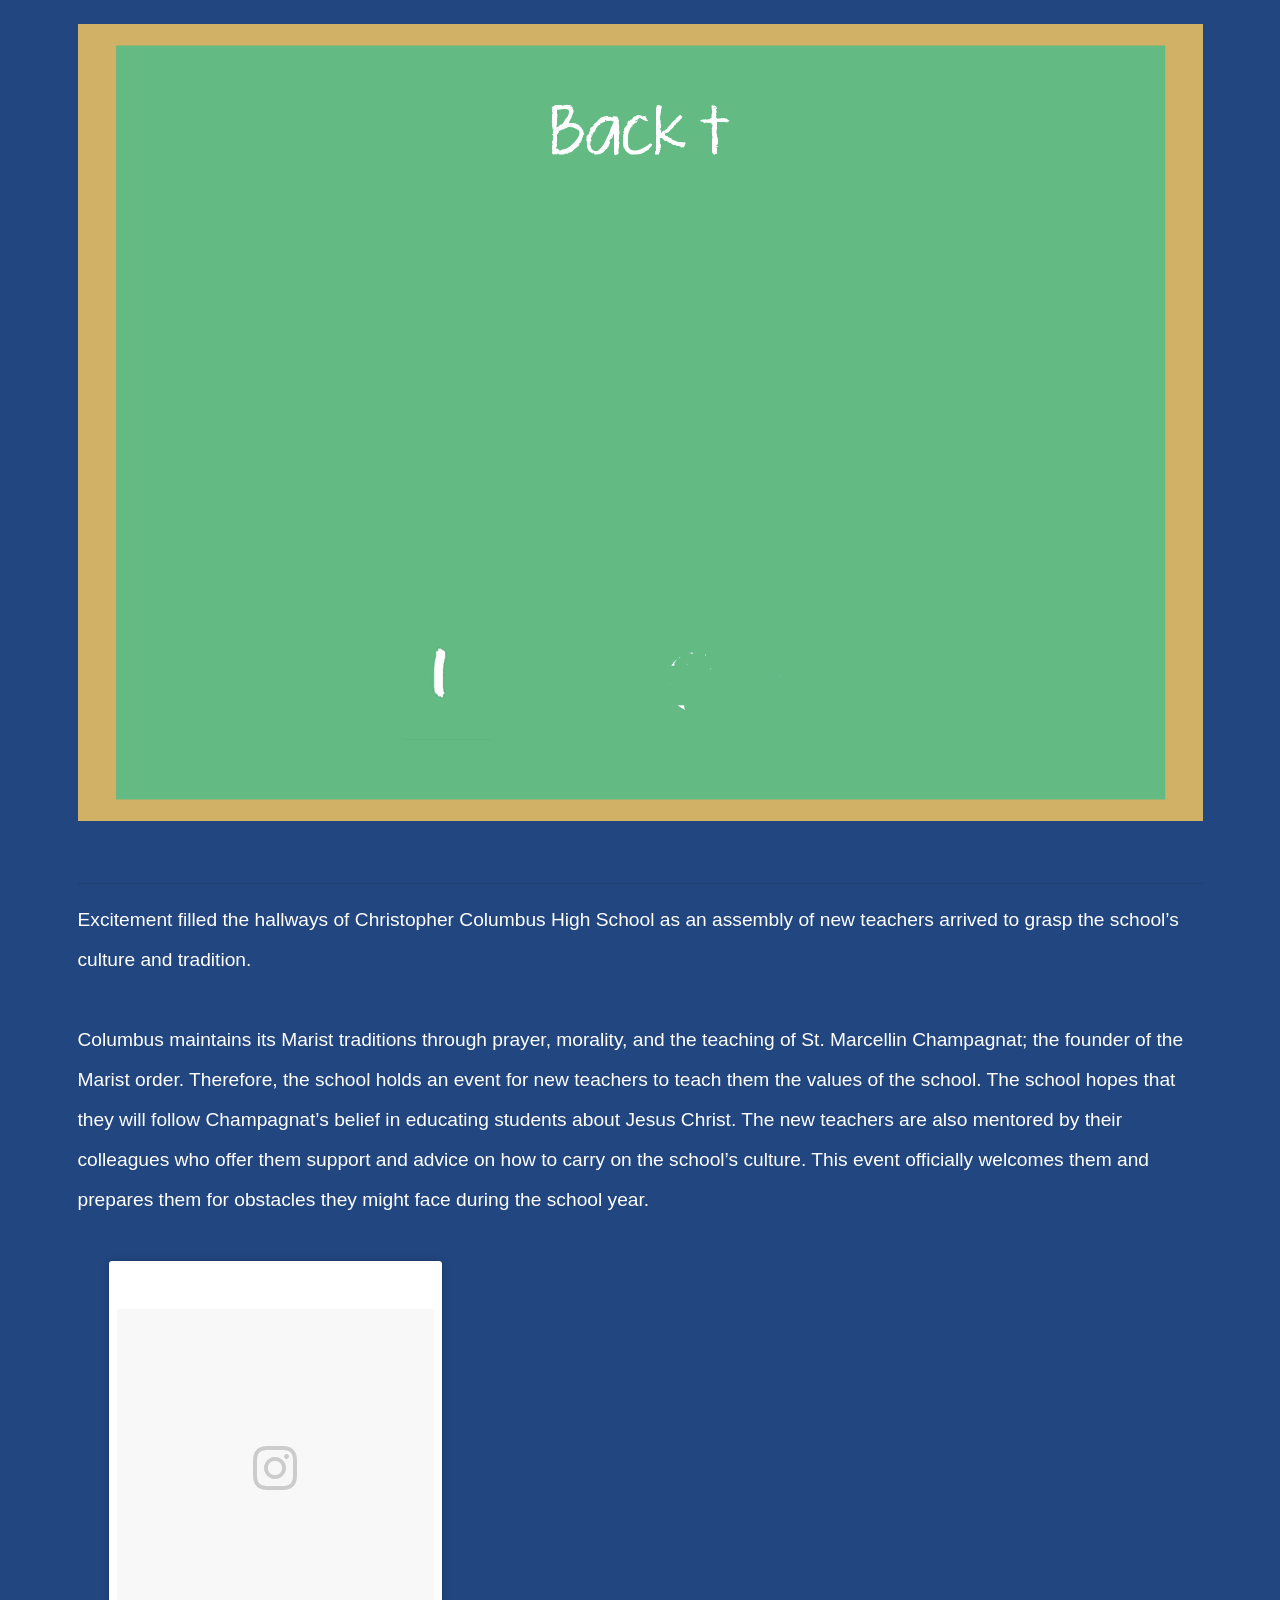
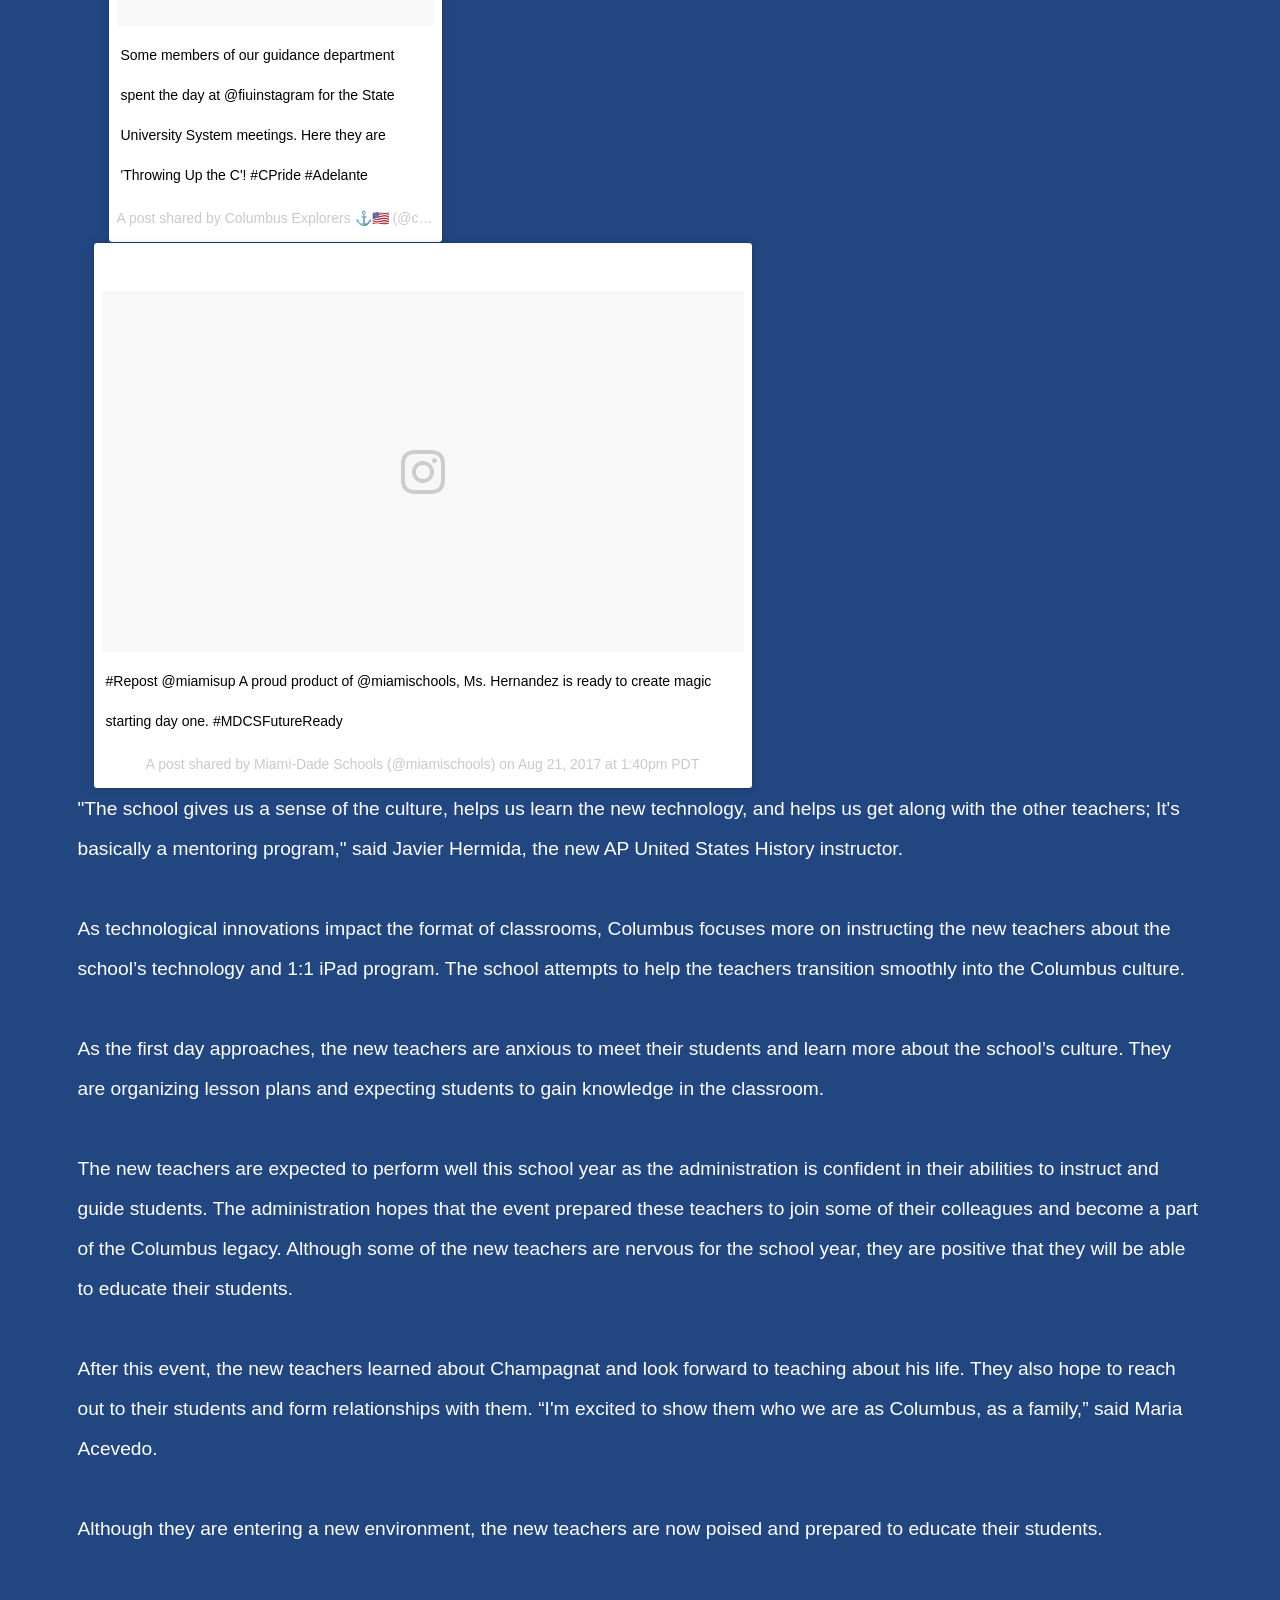
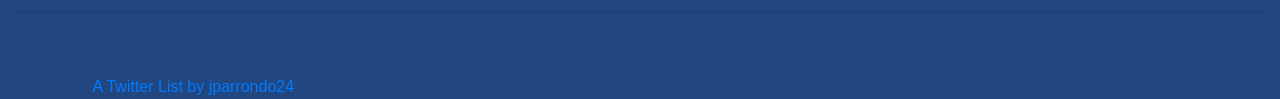
==== commit b68f5897: "Fixes all loading" ====
--- a/page.html
+++ b/page.html
@@ -63,6 +63,17 @@
             how to carry on the school’s culture. This event officially welcomes them and prepares them for
             obstacles they might face during the school year.</p>
             <br />
+            <div class="col-xs-12 col-sm-12 col-md-12 col-lg-12">
+              <div class="col-xs-8 col-sm-8 col-md-4 col-lg-4">
+                <blockquote class="instagram-media" data-instgrm-captioned data-instgrm-version="7" style=" background:#FFF; border:0; border-radius:3px; box-shadow:0 0 1px 0 rgba(0,0,0,0.5),0 1px 10px 0 rgba(0,0,0,0.15); margin: 1px; max-width:658px; padding:0; width:99.375%; width:-webkit-calc(100% - 2px); width:calc(100% - 2px);"><div style="padding:8px;"> <div style=" background:#F8F8F8; line-height:0; margin-top:40px; padding:50.0% 0; text-align:center; width:100%;"> <div style=" background:url([data-uri]); display:block; height:44px; margin:0 auto -44px; position:relative; top:-22px; width:44px;"></div></div> <p style=" margin:8px 0 0 0; padding:0 4px;"> <a href="https://www.instagram.com/p/BYemColAEPM/" style=" color:#000; font-family:Arial,sans-serif; font-size:14px; font-style:normal; font-weight:normal; line-height:17px; text-decoration:none; word-wrap:break-word;" target="_blank">Some members of our guidance department spent the day at @fiuinstagram for the State University System meetings. Here they are &#39;Throwing Up the C&#39;! #CPride #Adelante</a></p> <p style=" color:#c9c8cd; font-family:Arial,sans-serif; font-size:14px; line-height:17px; margin-bottom:0; margin-top:8px; overflow:hidden; padding:8px 0 7px; text-align:center; text-overflow:ellipsis; white-space:nowrap;">A post shared by Columbus Explorers ⚓️🇺🇸 (@columbushs_miami) on <time style=" font-family:Arial,sans-serif; font-size:14px; line-height:17px;" datetime="2017-09-01T00:19:20+00:00">Aug 31, 2017 at 5:19pm PDT</time></p></div></blockquote>
+                <script async defer src="http://platform.instagram.com/en_US/embeds.js"></script>
+              </div>
+              <div class="col-xs-0 col-sm-0 col-md-2 col-lg-4"></div>
+              <div class="col-xs-12 col-sm-12 col-md-4 col-lg-4"
+                <blockquote class="instagram-media" data-instgrm-captioned data-instgrm-version="7" style=" background:#FFF; border:0; border-radius:3px; box-shadow:0 0 1px 0 rgba(0,0,0,0.5),0 1px 10px 0 rgba(0,0,0,0.15); margin: 1px; max-width:658px; padding:0; width:99.375%; width:-webkit-calc(100% - 2px); width:calc(100% - 2px);"><div style="padding:8px;"> <div style=" background:#F8F8F8; line-height:0; margin-top:40px; padding:28.125% 0; text-align:center; width:100%;"> <div style=" background:url([data-uri]); display:block; height:44px; margin:0 auto -44px; position:relative; top:-22px; width:44px;"></div></div> <p style=" margin:8px 0 0 0; padding:0 4px;"> <a href="https://www.instagram.com/p/BYEdBDlhFt4/" style=" color:#000; font-family:Arial,sans-serif; font-size:14px; font-style:normal; font-weight:normal; line-height:17px; text-decoration:none; word-wrap:break-word;" target="_blank">#Repost @miamisup  A proud product of @miamischools, Ms. Hernandez is ready to create magic starting day one. #MDCSFutureReady</a></p> <p style=" color:#c9c8cd; font-family:Arial,sans-serif; font-size:14px; line-height:17px; margin-bottom:0; margin-top:8px; overflow:hidden; padding:8px 0 7px; text-align:center; text-overflow:ellipsis; white-space:nowrap;">A post shared by Miami-Dade Schools (@miamischools) on <time style=" font-family:Arial,sans-serif; font-size:14px; line-height:17px;" datetime="2017-08-21T20:40:13+00:00">Aug 21, 2017 at 1:40pm PDT</time></p></div></blockquote>
+                <script async defer src="http://platform.instagram.com/en_US/embeds.js"></script>
+              </div>
+            </div>
             <p>"The school gives us a sense of the culture, helps us learn the new technology, and helps us
             get along with the other teachers; It's basically a mentoring program," said Javier Hermida, the
             new AP United States History instructor.</p>
@@ -87,18 +98,16 @@
             <br />
             <p>Although they are entering a new environment, the new teachers are now poised and prepared
             to educate their students.
+            <br />
+            <p class="attribution">
+            </p>
         </p>
       </div>
       <hr>
       <div id="social-media-panel" class="row">
         <div class="col-xs-12 col-sm-12 col-md-6 col-lg-6">
-          <a class="twitter-timeline" href="https://twitter.com/jparrondo24/lists/cchs-first-day-of-school?ref_src=twsrc%5Etfw">A Twitter List by jparrondo24</a> <script async src="http://platform.twitter.com/widgets.js" charset="utf-8"></script>
-        </div>
-        <div class="col-xs-12 col-sm-12 col-md-6 col-lg-6">
-          <blockquote class="instagram-media" data-instgrm-captioned data-instgrm-version="7" style=" background:#FFF; border:0; border-radius:3px; box-shadow:0 0 1px 0 rgba(0,0,0,0.5),0 1px 10px 0 rgba(0,0,0,0.15); margin: 1px; max-width:658px; padding:0; width:99.375%; width:-webkit-calc(100% - 2px); width:calc(100% - 2px);"><div style="padding:8px;"> <div style=" background:#F8F8F8; line-height:0; margin-top:40px; padding:50.0% 0; text-align:center; width:100%;"> <div style=" background:url([data-uri]); display:block; height:44px; margin:0 auto -44px; position:relative; top:-22px; width:44px;"></div></div> <p style=" margin:8px 0 0 0; padding:0 4px;"> <a href="https://www.instagram.com/p/BYemColAEPM/" style=" color:#000; font-family:Arial,sans-serif; font-size:14px; font-style:normal; font-weight:normal; line-height:17px; text-decoration:none; word-wrap:break-word;" target="_blank">Some members of our guidance department spent the day at @fiuinstagram for the State University System meetings. Here they are &#39;Throwing Up the C&#39;! #CPride #Adelante</a></p> <p style=" color:#c9c8cd; font-family:Arial,sans-serif; font-size:14px; line-height:17px; margin-bottom:0; margin-top:8px; overflow:hidden; padding:8px 0 7px; text-align:center; text-overflow:ellipsis; white-space:nowrap;">A post shared by Columbus Explorers ⚓️🇺🇸 (@columbushs_miami) on <time style=" font-family:Arial,sans-serif; font-size:14px; line-height:17px;" datetime="2017-09-01T00:19:20+00:00">Aug 31, 2017 at 5:19pm PDT</time></p></div></blockquote>
-          <script async defer src="http://platform.instagram.com/en_US/embeds.js"></script>
-          <blockquote class="instagram-media" data-instgrm-captioned data-instgrm-version="7" style=" background:#FFF; border:0; border-radius:3px; box-shadow:0 0 1px 0 rgba(0,0,0,0.5),0 1px 10px 0 rgba(0,0,0,0.15); margin: 1px; max-width:658px; padding:0; width:99.375%; width:-webkit-calc(100% - 2px); width:calc(100% - 2px);"><div style="padding:8px;"> <div style=" background:#F8F8F8; line-height:0; margin-top:40px; padding:28.125% 0; text-align:center; width:100%;"> <div style=" background:url([data-uri]); display:block; height:44px; margin:0 auto -44px; position:relative; top:-22px; width:44px;"></div></div> <p style=" margin:8px 0 0 0; padding:0 4px;"> <a href="https://www.instagram.com/p/BYEdBDlhFt4/" style=" color:#000; font-family:Arial,sans-serif; font-size:14px; font-style:normal; font-weight:normal; line-height:17px; text-decoration:none; word-wrap:break-word;" target="_blank">#Repost @miamisup  A proud product of @miamischools, Ms. Hernandez is ready to create magic starting day one. #MDCSFutureReady</a></p> <p style=" color:#c9c8cd; font-family:Arial,sans-serif; font-size:14px; line-height:17px; margin-bottom:0; margin-top:8px; overflow:hidden; padding:8px 0 7px; text-align:center; text-overflow:ellipsis; white-space:nowrap;">A post shared by Miami-Dade Schools (@miamischools) on <time style=" font-family:Arial,sans-serif; font-size:14px; line-height:17px;" datetime="2017-08-21T20:40:13+00:00">Aug 21, 2017 at 1:40pm PDT</time></p></div></blockquote>
-          <script defer async="" defer="" src="http://platform.twitter.com/en_US/embeds.js"></script>
+          <a class="twitter-timeline" href="http://twitter.com/jparrondo24/lists/cchs-first-day-of-school?ref_src=twsrc%5Etfw" >A Twitter List by jparrondo24</a>
+          <script async src="https://platform.twitter.com/widgets.js" charset="utf-8"></script>
         </div>
       </div>
     </div>
@@ -163,7 +172,6 @@
     var wasInView = false;
 
     async function main() {
-      toggleElement("loading-screen");
       console.log("Loaded")
       changeBackground("bd", "#22467f")
       toggleElement("main-screen");
--- a/style.css
+++ b/style.css
@@ -1,6 +1,6 @@
 @font-face {
 	font-family: "Chalkboard";
-	src: url("/599ee7f08584dcd7f7124bdb95b74f560ad8dd38/dc0c7/res/kgtenthousandreasons.ttf") format("truetype");
+	src: url("./res/KGTenThousandReasons.ttf") format("truetype");
 }
 
 #loading-screen {
@@ -31,7 +31,7 @@
 }
 
 body p {
-	font-size: 2.5vw;
+	font-size: 1.5vw;
 	line-height: 40px;
 }
 
@@ -83,7 +83,7 @@
 
 #chalkboard {
 	margin: 0;
-	background-image: url("/res/265f0f0bfe4eddd232a15f887ae28f86c5ad5939/chalkboard.png");
+	background-image: url("./res/chalkboard.png");
 	background-size: 100% auto;
 }
 
--- a/style.css
+++ b/style.css
@@ -1,6 +1,6 @@
 @font-face {
 	font-family: "Chalkboard";
-	src: url("/599ee7f08584dcd7f7124bdb95b74f560ad8dd38/dc0c7/res/kgtenthousandreasons.ttf") format("truetype");
+	src: url("./res/KGTenThousandReasons.ttf") format("truetype");
 }
 
 #loading-screen {
@@ -31,7 +31,7 @@
 }
 
 body p {
-	font-size: 2.5vw;
+	font-size: 1.5vw;
 	line-height: 40px;
 }
 
@@ -83,7 +83,7 @@
 
 #chalkboard {
 	margin: 0;
-	background-image: url("/res/265f0f0bfe4eddd232a15f887ae28f86c5ad5939/chalkboard.png");
+	background-image: url("./res/chalkboard.png");
 	background-size: 100% auto;
 }
 
